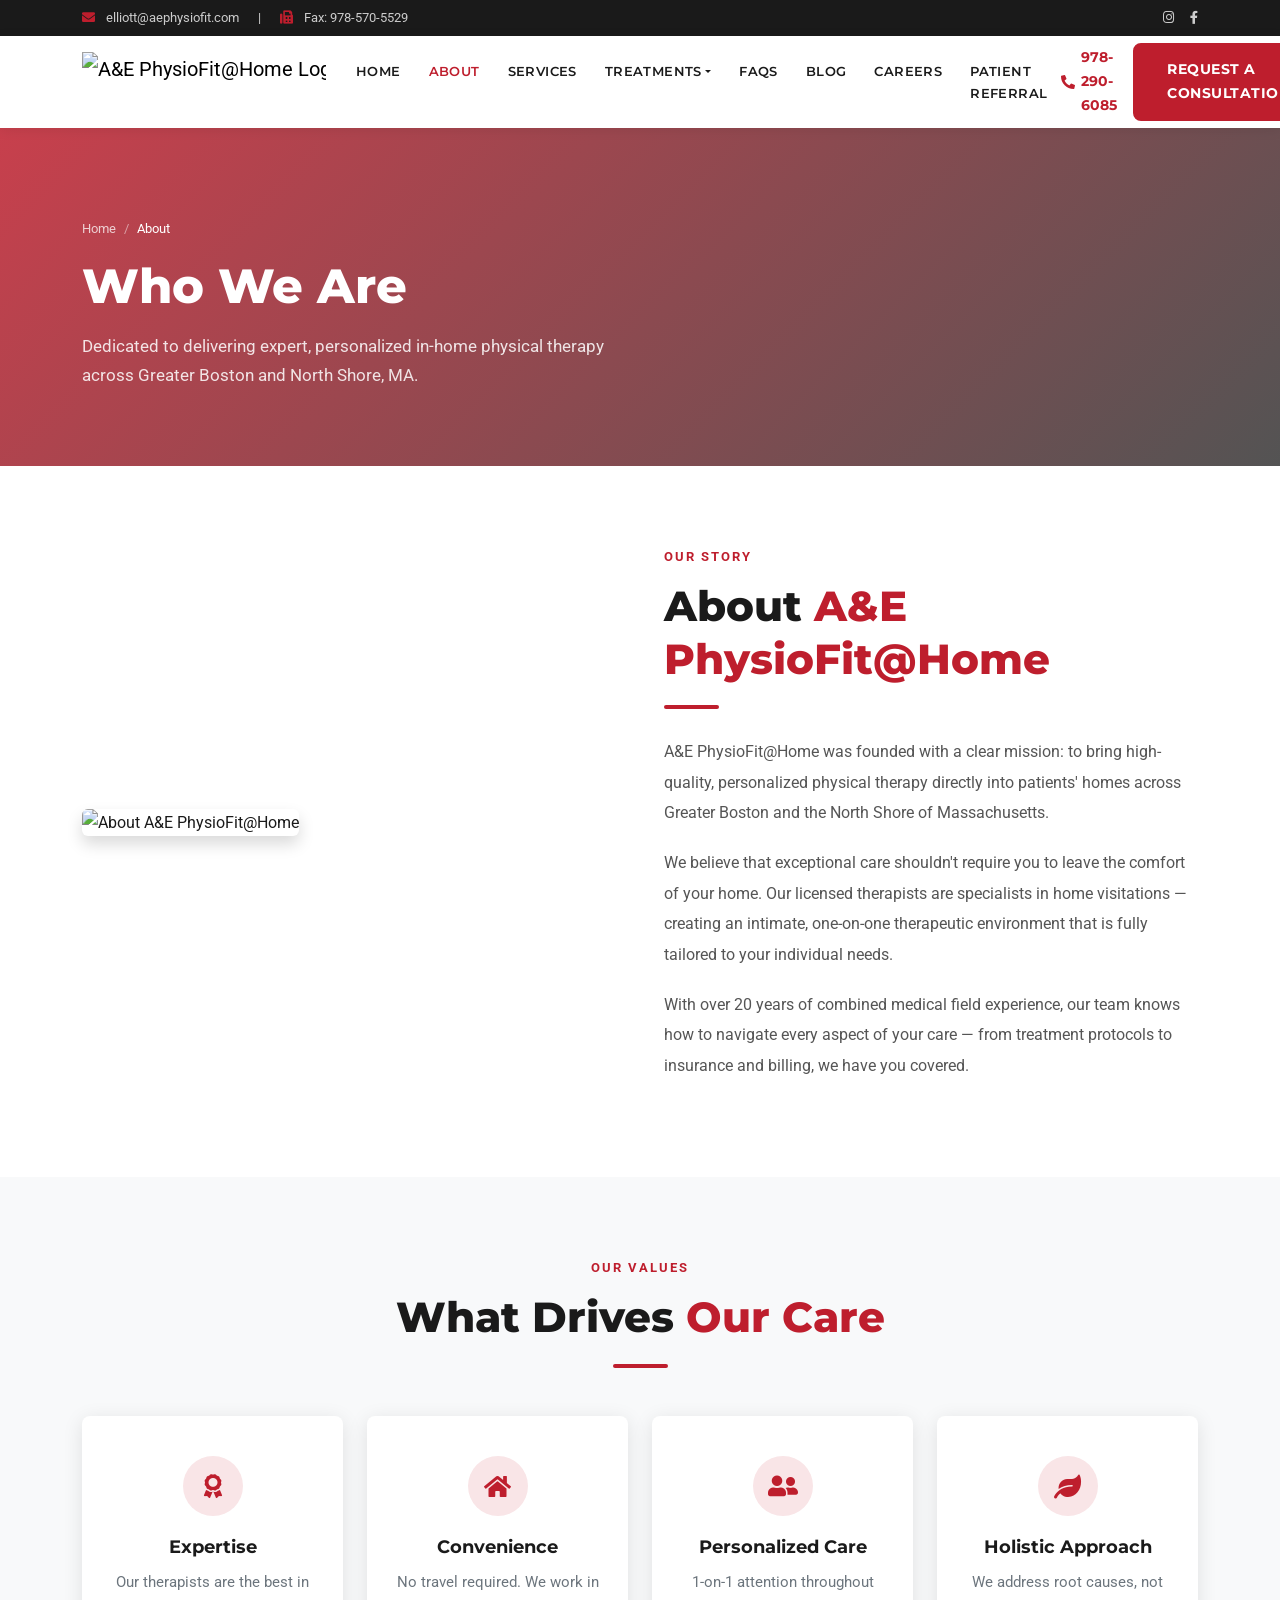
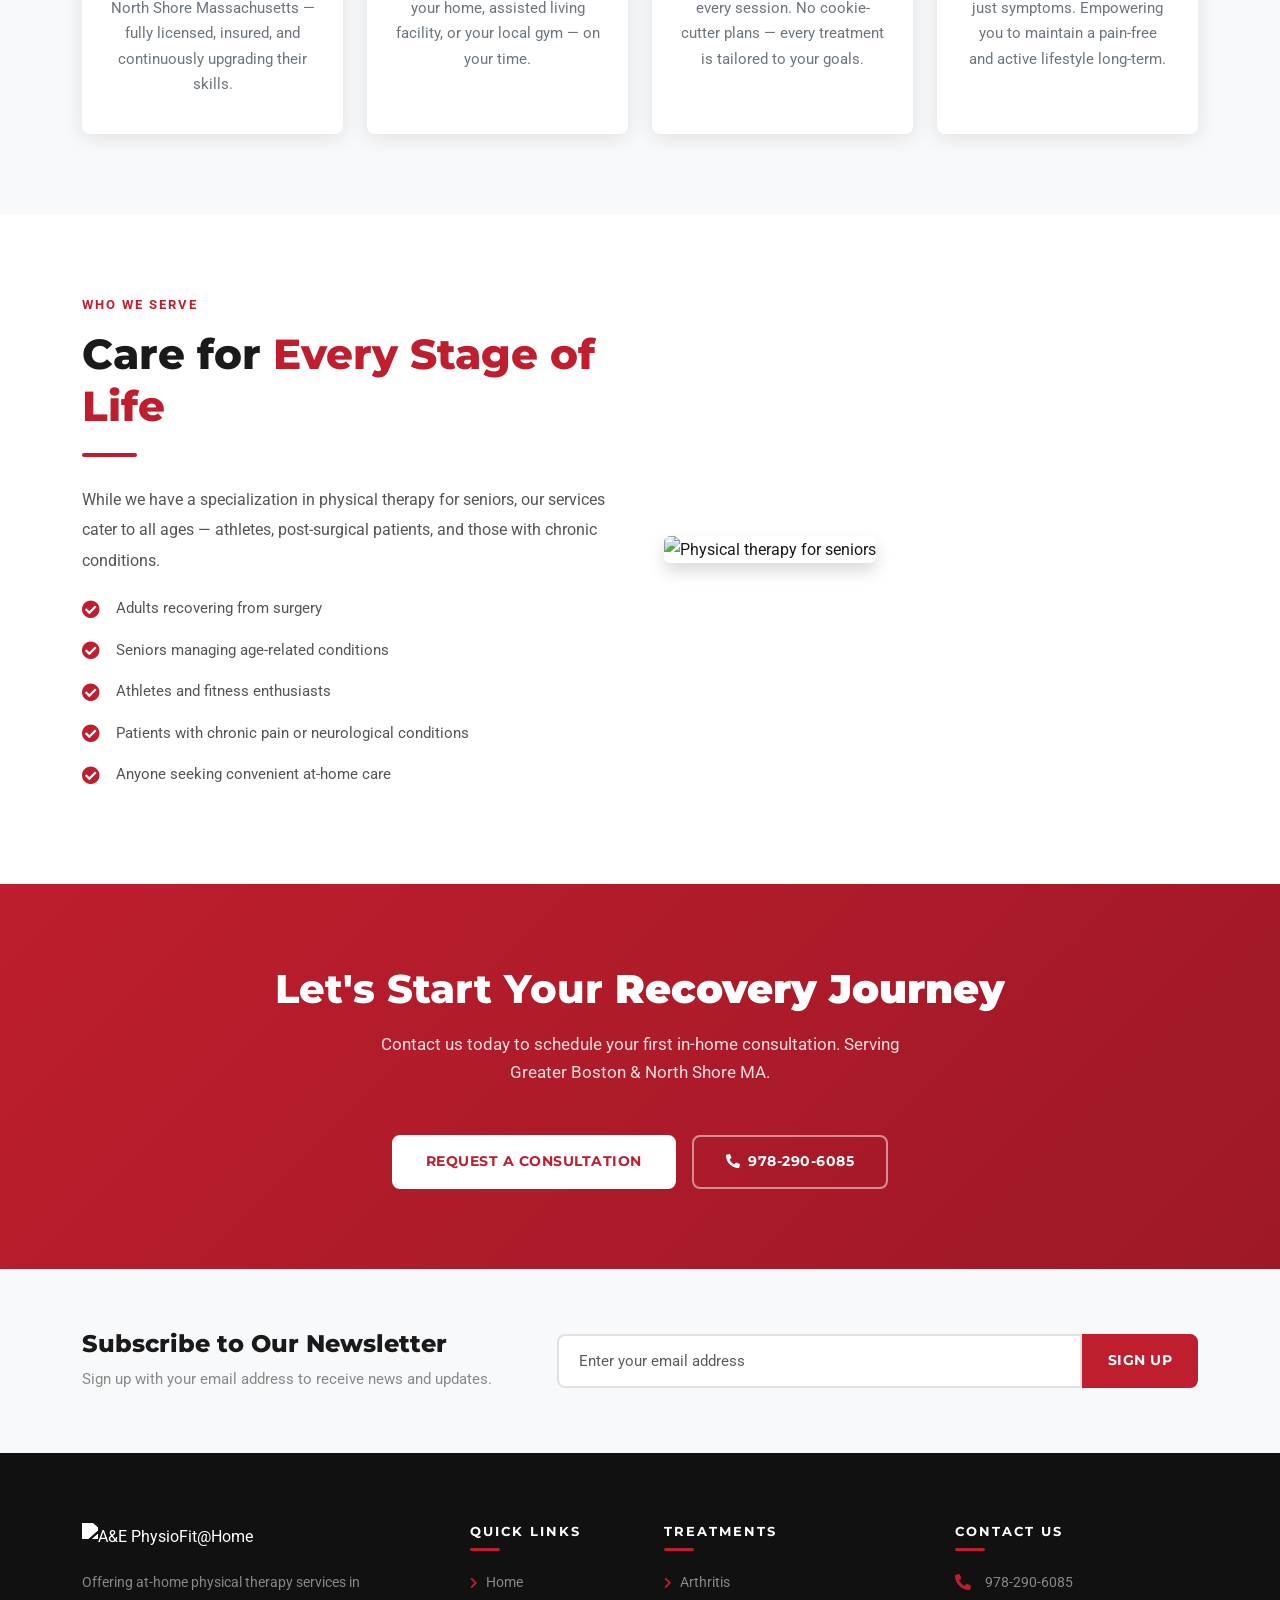
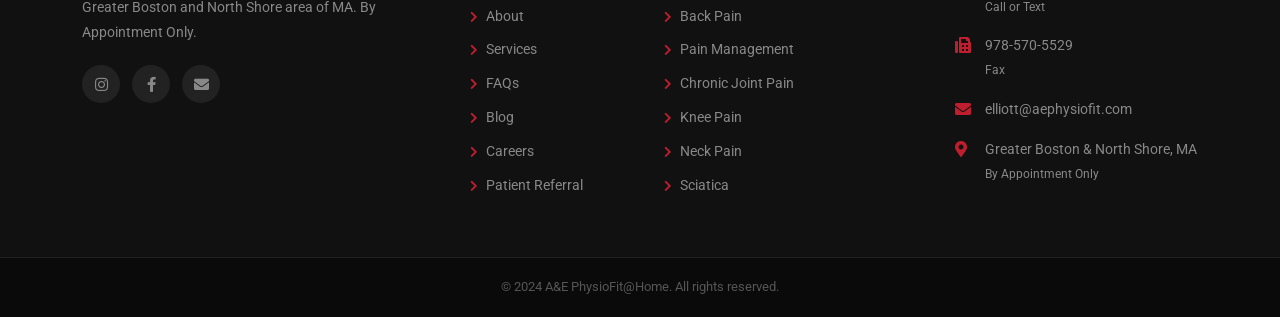
==== about.html @ 24b4b4d9 "Initial redesign of A&E PhysioFit@Home website - 14 pages built with Bootstrap 5, Font Awesome 5, cu" ====
<!DOCTYPE html>
<html lang="en">
<head>
  <meta charset="UTF-8">
  <meta name="viewport" content="width=device-width, initial-scale=1.0">
  <title>About A&E PhysioFit@Home | In-Home Physical Therapy Massachusetts</title>
  <meta name="description" content="Learn about A&E PhysioFit@Home — licensed physical therapists bringing expert in-home care to Greater Boston and North Shore Massachusetts.">
  <link href="https://cdn.jsdelivr.net/npm/bootstrap@5.3.2/dist/css/bootstrap.min.css" rel="stylesheet">
  <link href="https://cdnjs.cloudflare.com/ajax/libs/font-awesome/5.15.4/css/all.min.css" rel="stylesheet">
  <link href="css/style.css" rel="stylesheet">
</head>
<body>

  <!-- Top Bar -->
  <div class="top-bar d-none d-md-block">
    <div class="container d-flex justify-content-between align-items-center">
      <div>
        <i class="fas fa-envelope me-2" style="color:#BE1E2D"></i>
        <a href="mailto:elliott@aephysiofit.com">elliott@aephysiofit.com</a>
        <span class="mx-3">|</span>
        <i class="fas fa-fax me-2" style="color:#BE1E2D"></i> Fax: 978-570-5529
      </div>
      <div class="d-flex gap-3">
        <a href="https://www.instagram.com/aephysiofit/" target="_blank" rel="noopener"><i class="fab fa-instagram"></i></a>
        <a href="https://www.facebook.com/profile.php?id=100094362440602" target="_blank" rel="noopener"><i class="fab fa-facebook-f"></i></a>
      </div>
    </div>
  </div>

  <!-- Navbar -->
  <nav class="navbar navbar-expand-lg site-navbar">
    <div class="container">
      <a class="navbar-brand" href="index.html">
        <img src="https://images.squarespace-cdn.com/content/v1/63233e746fd7501c695ddbc7/cbbd3736-1c26-4c32-a862-efcba3964432/AE+PhysioFit+at+home+logo-1+-+Edited+%281%29.png" alt="A&E PhysioFit@Home Logo">
      </a>
      <button class="navbar-toggler" type="button" data-bs-toggle="collapse" data-bs-target="#mainNav">
        <span class="navbar-toggler-icon"></span>
      </button>
      <div class="collapse navbar-collapse" id="mainNav">
        <ul class="navbar-nav mx-auto">
          <li class="nav-item"><a class="nav-link" href="index.html">Home</a></li>
          <li class="nav-item"><a class="nav-link active" href="about.html">About</a></li>
          <li class="nav-item"><a class="nav-link" href="services.html">Services</a></li>
          <li class="nav-item dropdown">
            <a class="nav-link dropdown-toggle" href="#" data-bs-toggle="dropdown">Treatments</a>
            <ul class="dropdown-menu">
              <li><a class="dropdown-item" href="arthritis-specialist-boston-ma.html">Arthritis Specialist</a></li>
              <li><a class="dropdown-item" href="back-pain-treatment.html">Back Pain Treatment</a></li>
              <li><a class="dropdown-item" href="boston-pain-management.html">Pain Management</a></li>
              <li><a class="dropdown-item" href="chronic-joint-pain.html">Chronic Joint Pain</a></li>
              <li><a class="dropdown-item" href="chronic-knee-pain.html">Chronic Knee Pain</a></li>
              <li><a class="dropdown-item" href="neck-pain-treatment.html">Neck Pain Treatment</a></li>
              <li><a class="dropdown-item" href="sciatica-treatment.html">Sciatica Treatment</a></li>
            </ul>
          </li>
          <li class="nav-item"><a class="nav-link" href="faqs.html">FAQs</a></li>
          <li class="nav-item"><a class="nav-link" href="blog.html">Blog</a></li>
          <li class="nav-item"><a class="nav-link" href="careers.html">Careers</a></li>
          <li class="nav-item"><a class="nav-link" href="patient-referral.html">Patient Referral</a></li>
        </ul>
        <div class="d-flex align-items-center gap-3">
          <a href="tel:9782906085" class="navbar-phone d-none d-xl-flex align-items-center">
            <i class="fas fa-phone-alt"></i> 978-290-6085
          </a>
          <a href="patient-referral.html" class="btn-brand d-none d-lg-inline-block">Request A Consultation</a>
        </div>
      </div>
    </div>
  </nav>

  <!-- Page Hero -->
  <div class="page-hero" style="background-image:url('https://images.squarespace-cdn.com/content/v1/63233e746fd7501c695ddbc7/1663352559124-CTP3J1B1GVEAA61P0AOG/unsplash-image-glpYh1cWf0o.jpg')">
    <div class="container page-hero-content">
      <nav aria-label="breadcrumb">
        <ol class="breadcrumb mb-3">
          <li class="breadcrumb-item"><a href="index.html">Home</a></li>
          <li class="breadcrumb-item active">About</li>
        </ol>
      </nav>
      <h1>Who We Are</h1>
      <p class="mt-3" style="color:rgba(255,255,255,0.85); font-size:17px; max-width:560px">Dedicated to delivering expert, personalized in-home physical therapy across Greater Boston and North Shore, MA.</p>
    </div>
  </div>

  <!-- Our Story -->
  <section class="section-pad">
    <div class="container">
      <div class="row align-items-center g-5">
        <div class="col-lg-6">
          <img src="https://images.squarespace-cdn.com/content/v1/63233e746fd7501c695ddbc7/1663352559124-CTP3J1B1GVEAA61P0AOG/unsplash-image-glpYh1cWf0o.jpg"
            alt="About A&E PhysioFit@Home" class="img-fluid rounded shadow" style="object-fit:cover; height:460px; width:100%">
        </div>
        <div class="col-lg-6">
          <span class="section-label">Our Story</span>
          <h2 class="section-title">About <span>A&amp;E PhysioFit@Home</span></h2>
          <div class="divider"></div>
          <p style="color:#555; font-size:16px; line-height:1.9; margin-bottom:20px">
            A&amp;E PhysioFit@Home was founded with a clear mission: to bring high-quality, personalized physical therapy directly into patients' homes across Greater Boston and the North Shore of Massachusetts.
          </p>
          <p style="color:#555; font-size:16px; line-height:1.9; margin-bottom:20px">
            We believe that exceptional care shouldn't require you to leave the comfort of your home. Our licensed therapists are specialists in home visitations — creating an intimate, one-on-one therapeutic environment that is fully tailored to your individual needs.
          </p>
          <p style="color:#555; font-size:16px; line-height:1.9">
            With over 20 years of combined medical field experience, our team knows how to navigate every aspect of your care — from treatment protocols to insurance and billing, we have you covered.
          </p>
        </div>
      </div>
    </div>
  </section>

  <!-- Values -->
  <section class="section-pad bg-light-brand">
    <div class="container">
      <div class="text-center mb-5">
        <span class="section-label">Our Values</span>
        <h2 class="section-title">What Drives <span>Our Care</span></h2>
        <div class="divider divider-center"></div>
      </div>
      <div class="row g-4">
        <div class="col-sm-6 col-lg-3">
          <div class="service-card text-center">
            <div class="service-icon mx-auto"><i class="fas fa-award"></i></div>
            <h4>Expertise</h4>
            <p>Our therapists are the best in North Shore Massachusetts — fully licensed, insured, and continuously upgrading their skills.</p>
          </div>
        </div>
        <div class="col-sm-6 col-lg-3">
          <div class="service-card text-center">
            <div class="service-icon mx-auto"><i class="fas fa-home"></i></div>
            <h4>Convenience</h4>
            <p>No travel required. We work in your home, assisted living facility, or your local gym — on your time.</p>
          </div>
        </div>
        <div class="col-sm-6 col-lg-3">
          <div class="service-card text-center">
            <div class="service-icon mx-auto"><i class="fas fa-user-friends"></i></div>
            <h4>Personalized Care</h4>
            <p>1-on-1 attention throughout every session. No cookie-cutter plans — every treatment is tailored to your goals.</p>
          </div>
        </div>
        <div class="col-sm-6 col-lg-3">
          <div class="service-card text-center">
            <div class="service-icon mx-auto"><i class="fas fa-leaf"></i></div>
            <h4>Holistic Approach</h4>
            <p>We address root causes, not just symptoms. Empowering you to maintain a pain-free and active lifestyle long-term.</p>
          </div>
        </div>
      </div>
    </div>
  </section>

  <!-- Who We Serve -->
  <section class="section-pad">
    <div class="container">
      <div class="row align-items-center g-5">
        <div class="col-lg-6 order-lg-2">
          <img src="https://images.squarespace-cdn.com/content/v1/63233e746fd7501c695ddbc7/9bc6ec45-982a-4b85-a85e-0ffe0a26a96f/istockphoto-1313002171-612x612.jpg"
            alt="Physical therapy for seniors" class="img-fluid rounded shadow" style="object-fit:cover; height:400px; width:100%">
        </div>
        <div class="col-lg-6 order-lg-1">
          <span class="section-label">Who We Serve</span>
          <h2 class="section-title">Care for <span>Every Stage of Life</span></h2>
          <div class="divider"></div>
          <p style="color:#555; font-size:16px; line-height:1.9; margin-bottom:20px">While we have a specialization in physical therapy for seniors, our services cater to all ages — athletes, post-surgical patients, and those with chronic conditions.</p>
          <ul style="list-style:none; padding:0; color:#555; font-size:15px">
            <li class="d-flex align-items-center gap-3 mb-3"><i class="fas fa-check-circle" style="color:#BE1E2D; font-size:18px"></i> Adults recovering from surgery</li>
            <li class="d-flex align-items-center gap-3 mb-3"><i class="fas fa-check-circle" style="color:#BE1E2D; font-size:18px"></i> Seniors managing age-related conditions</li>
            <li class="d-flex align-items-center gap-3 mb-3"><i class="fas fa-check-circle" style="color:#BE1E2D; font-size:18px"></i> Athletes and fitness enthusiasts</li>
            <li class="d-flex align-items-center gap-3 mb-3"><i class="fas fa-check-circle" style="color:#BE1E2D; font-size:18px"></i> Patients with chronic pain or neurological conditions</li>
            <li class="d-flex align-items-center gap-3 mb-3"><i class="fas fa-check-circle" style="color:#BE1E2D; font-size:18px"></i> Anyone seeking convenient at-home care</li>
          </ul>
        </div>
      </div>
    </div>
  </section>

  <!-- CTA -->
  <div class="cta-section text-center">
    <div class="container">
      <h2>Let's Start Your <strong>Recovery Journey</strong></h2>
      <p class="mx-auto mt-3 mb-5">Contact us today to schedule your first in-home consultation. Serving Greater Boston &amp; North Shore MA.</p>
      <div class="d-flex justify-content-center flex-wrap gap-3">
        <a href="patient-referral.html" class="btn-white">Request A Consultation</a>
        <a href="tel:9782906085" class="btn-white" style="background:transparent; color:#fff; border-color:rgba(255,255,255,0.5)"><i class="fas fa-phone-alt me-2"></i>978-290-6085</a>
      </div>
    </div>
  </div>

  <!-- Newsletter -->
  <div class="newsletter-section">
    <div class="container">
      <div class="row align-items-center g-4">
        <div class="col-lg-5">
          <h4 style="font-family:Montserrat,sans-serif; font-weight:800; margin-bottom:8px">Subscribe to Our Newsletter</h4>
          <p style="color:#888; margin-bottom:0; font-size:15px">Sign up with your email address to receive news and updates.</p>
        </div>
        <div class="col-lg-7">
          <form class="newsletter-form d-flex" action="#" method="post">
            <input type="email" class="form-control" placeholder="Enter your email address" required>
            <button type="submit" class="btn-brand px-4" style="white-space:nowrap">Sign Up</button>
          </form>
        </div>
      </div>
    </div>
  </div>

  <!-- Footer -->
  <footer class="site-footer">
    <div class="container">
      <div class="row g-5">
        <div class="col-lg-4">
          <div class="footer-brand">
            <img src="https://images.squarespace-cdn.com/content/v1/63233e746fd7501c695ddbc7/cbbd3736-1c26-4c32-a862-efcba3964432/AE+PhysioFit+at+home+logo-1+-+Edited+%281%29.png" alt="A&E PhysioFit@Home">
          </div>
          <p class="footer-desc">Offering at-home physical therapy services in Greater Boston and North Shore area of MA. By Appointment Only.</p>
          <div class="footer-social">
            <a href="https://www.instagram.com/aephysiofit/" target="_blank" rel="noopener"><i class="fab fa-instagram"></i></a>
            <a href="https://www.facebook.com/profile.php?id=100094362440602" target="_blank" rel="noopener"><i class="fab fa-facebook-f"></i></a>
            <a href="mailto:elliott@aephysiofit.com"><i class="fas fa-envelope"></i></a>
          </div>
        </div>
        <div class="col-sm-6 col-lg-2">
          <h5 class="footer-heading">Quick Links</h5>
          <ul class="footer-links">
            <li><a href="index.html"><i class="fas fa-chevron-right"></i>Home</a></li>
            <li><a href="about.html"><i class="fas fa-chevron-right"></i>About</a></li>
            <li><a href="services.html"><i class="fas fa-chevron-right"></i>Services</a></li>
            <li><a href="faqs.html"><i class="fas fa-chevron-right"></i>FAQs</a></li>
            <li><a href="blog.html"><i class="fas fa-chevron-right"></i>Blog</a></li>
            <li><a href="careers.html"><i class="fas fa-chevron-right"></i>Careers</a></li>
            <li><a href="patient-referral.html"><i class="fas fa-chevron-right"></i>Patient Referral</a></li>
          </ul>
        </div>
        <div class="col-sm-6 col-lg-3">
          <h5 class="footer-heading">Treatments</h5>
          <ul class="footer-links">
            <li><a href="arthritis-specialist-boston-ma.html"><i class="fas fa-chevron-right"></i>Arthritis</a></li>
            <li><a href="back-pain-treatment.html"><i class="fas fa-chevron-right"></i>Back Pain</a></li>
            <li><a href="boston-pain-management.html"><i class="fas fa-chevron-right"></i>Pain Management</a></li>
            <li><a href="chronic-joint-pain.html"><i class="fas fa-chevron-right"></i>Chronic Joint Pain</a></li>
            <li><a href="chronic-knee-pain.html"><i class="fas fa-chevron-right"></i>Knee Pain</a></li>
            <li><a href="neck-pain-treatment.html"><i class="fas fa-chevron-right"></i>Neck Pain</a></li>
            <li><a href="sciatica-treatment.html"><i class="fas fa-chevron-right"></i>Sciatica</a></li>
          </ul>
        </div>
        <div class="col-lg-3">
          <h5 class="footer-heading">Contact Us</h5>
          <div class="footer-contact-item">
            <i class="fas fa-phone-alt"></i>
            <span><a href="tel:9782906085" style="color:#888">978-290-6085</a><br><small>Call or Text</small></span>
          </div>
          <div class="footer-contact-item">
            <i class="fas fa-fax"></i>
            <span>978-570-5529<br><small>Fax</small></span>
          </div>
          <div class="footer-contact-item">
            <i class="fas fa-envelope"></i>
            <span><a href="mailto:elliott@aephysiofit.com" style="color:#888">elliott@aephysiofit.com</a></span>
          </div>
          <div class="footer-contact-item">
            <i class="fas fa-map-marker-alt"></i>
            <span>Greater Boston &amp; North Shore, MA<br><small>By Appointment Only</small></span>
          </div>
        </div>
      </div>
    </div>
    <div class="footer-bottom">
      <div class="container">&copy; 2024 A&amp;E PhysioFit@Home. All rights reserved.</div>
    </div>
  </footer>

  <script src="https://cdn.jsdelivr.net/npm/bootstrap@5.3.2/dist/js/bootstrap.bundle.min.js"></script>
</body>
</html>
---- css/style.css ----
/* =============================================
   A&E PhysioFit@Home — Main Stylesheet
   ============================================= */

/* --- Google Fonts --- */
@import url('https://fonts.googleapis.com/css2?family=Montserrat:wght@400;600;700;800&family=Roboto:wght@300;400;500&display=swap');

/* --- CSS Variables --- */
:root {
  --primary:      #BE1E2D;
  --primary-dark: #9e1826;
  --primary-light:#f9e5e7;
  --dark:         #1a1a1a;
  --mid:          #444444;
  --gray:         #6c757d;
  --light:        #f8f9fa;
  --white:        #ffffff;
  --border:       #dee2e6;
  --shadow:       0 4px 20px rgba(0,0,0,0.10);
  --radius:       8px;
  --transition:   0.3s ease;
}

/* --- Reset & Base --- */
*, *::before, *::after { box-sizing: border-box; margin: 0; padding: 0; }

html { scroll-behavior: smooth; }

body {
  font-family: 'Roboto', sans-serif;
  font-size: 16px;
  line-height: 1.7;
  color: var(--dark);
  background: var(--white);
}

h1, h2, h3, h4, h5, h6 {
  font-family: 'Montserrat', sans-serif;
  font-weight: 700;
  line-height: 1.25;
  color: var(--dark);
}

a { color: var(--primary); text-decoration: none; transition: color var(--transition); }
a:hover { color: var(--primary-dark); }

img { max-width: 100%; height: auto; }

/* --- Utility --- */
.text-primary-brand { color: var(--primary) !important; }
.bg-primary-brand   { background-color: var(--primary) !important; }
.bg-light-brand     { background-color: var(--light) !important; }

.section-pad { padding: 80px 0; }
.section-pad-sm { padding: 50px 0; }

.section-label {
  font-size: 13px;
  font-weight: 700;
  letter-spacing: 2px;
  text-transform: uppercase;
  color: var(--primary);
  display: block;
  margin-bottom: 12px;
}

.section-title {
  font-size: clamp(28px, 4vw, 42px);
  font-weight: 800;
  margin-bottom: 20px;
}

.section-title span { color: var(--primary); }

.section-sub {
  font-size: 17px;
  color: var(--gray);
  max-width: 640px;
}

.divider {
  width: 55px;
  height: 4px;
  background: var(--primary);
  margin: 16px 0 28px;
  border-radius: 4px;
}

.divider-center { margin-left: auto; margin-right: auto; }

/* --- Buttons --- */
.btn-brand {
  background: var(--primary);
  color: var(--white);
  border: 2px solid var(--primary);
  padding: 13px 32px;
  font-family: 'Montserrat', sans-serif;
  font-weight: 700;
  font-size: 14px;
  letter-spacing: 0.5px;
  border-radius: var(--radius);
  transition: all var(--transition);
  display: inline-block;
  cursor: pointer;
  text-transform: uppercase;
}

.btn-brand:hover {
  background: var(--primary-dark);
  border-color: var(--primary-dark);
  color: var(--white);
  transform: translateY(-2px);
  box-shadow: 0 6px 18px rgba(190,30,45,0.35);
}

.btn-brand-outline {
  background: transparent;
  color: var(--primary);
  border: 2px solid var(--primary);
  padding: 13px 32px;
  font-family: 'Montserrat', sans-serif;
  font-weight: 700;
  font-size: 14px;
  letter-spacing: 0.5px;
  border-radius: var(--radius);
  transition: all var(--transition);
  display: inline-block;
  cursor: pointer;
  text-transform: uppercase;
}

.btn-brand-outline:hover {
  background: var(--primary);
  color: var(--white);
  transform: translateY(-2px);
}

.btn-white {
  background: var(--white);
  color: var(--primary);
  border: 2px solid var(--white);
  padding: 13px 32px;
  font-family: 'Montserrat', sans-serif;
  font-weight: 700;
  font-size: 14px;
  letter-spacing: 0.5px;
  border-radius: var(--radius);
  transition: all var(--transition);
  display: inline-block;
  cursor: pointer;
  text-transform: uppercase;
}

.btn-white:hover {
  background: transparent;
  color: var(--white);
  transform: translateY(-2px);
}

/* =============================================
   NAVBAR
   ============================================= */
.navbar-brand {
  display: flex;
  align-items: center;
}

.navbar-brand img {
  height: 60px;
  width: auto;
}

.site-navbar {
  background: var(--white);
  box-shadow: 0 2px 12px rgba(0,0,0,0.08);
  padding: 0 0;
  position: sticky;
  top: 0;
  z-index: 1030;
}

.site-navbar .nav-link {
  font-family: 'Montserrat', sans-serif;
  font-weight: 600;
  font-size: 13px;
  letter-spacing: 0.4px;
  color: var(--dark);
  padding: 24px 14px !important;
  text-transform: uppercase;
  transition: color var(--transition);
}

.site-navbar .nav-link:hover,
.site-navbar .nav-link.active {
  color: var(--primary);
}

.site-navbar .dropdown-menu {
  border: none;
  border-top: 3px solid var(--primary);
  box-shadow: var(--shadow);
  border-radius: 0 0 var(--radius) var(--radius);
  padding: 8px 0;
  min-width: 240px;
}

.site-navbar .dropdown-item {
  font-family: 'Montserrat', sans-serif;
  font-size: 12px;
  font-weight: 600;
  letter-spacing: 0.3px;
  color: var(--dark);
  padding: 10px 20px;
  text-transform: uppercase;
  transition: all var(--transition);
}

.site-navbar .dropdown-item:hover {
  color: var(--primary);
  background: var(--primary-light);
  padding-left: 26px;
}

.navbar-phone {
  font-family: 'Montserrat', sans-serif;
  font-weight: 700;
  color: var(--primary);
  font-size: 14px;
}

.navbar-phone i { margin-right: 6px; }

.navbar-toggler {
  border: 2px solid var(--primary);
  border-radius: var(--radius);
  padding: 6px 10px;
}

.navbar-toggler-icon {
  background-image: url("data:image/svg+xml,%3csvg xmlns='http://www.w3.org/2000/svg' viewBox='0 0 30 30'%3e%3cpath stroke='rgba%28190, 30, 45, 1%29' stroke-linecap='round' stroke-miterlimit='10' stroke-width='2' d='M4 7h22M4 15h22M4 23h22'/%3e%3c/svg%3e");
}

/* =============================================
   TOP BAR
   ============================================= */
.top-bar {
  background: var(--dark);
  color: #ccc;
  font-size: 13px;
  padding: 7px 0;
}

.top-bar a { color: #ccc; }
.top-bar a:hover { color: var(--white); }

/* =============================================
   HERO
   ============================================= */
.hero {
  position: relative;
  min-height: 85vh;
  display: flex;
  align-items: center;
  overflow: hidden;
}

.hero-bg {
  position: absolute;
  inset: 0;
  background-size: cover;
  background-position: center;
  background-repeat: no-repeat;
}

.hero-overlay {
  position: absolute;
  inset: 0;
  background: linear-gradient(100deg, rgba(0,0,0,0.72) 0%, rgba(0,0,0,0.30) 100%);
}

.hero-content {
  position: relative;
  z-index: 2;
  color: var(--white);
  max-width: 680px;
}

.hero-label {
  font-size: 13px;
  font-weight: 700;
  letter-spacing: 3px;
  text-transform: uppercase;
  color: var(--primary);
  background: rgba(255,255,255,0.12);
  display: inline-block;
  padding: 6px 16px;
  border-radius: 50px;
  margin-bottom: 20px;
  backdrop-filter: blur(4px);
}

.hero-title {
  font-size: clamp(32px, 5.5vw, 62px);
  font-weight: 800;
  line-height: 1.15;
  color: var(--white);
  margin-bottom: 22px;
}

.hero-title span { color: var(--primary); }

.hero-desc {
  font-size: 18px;
  color: rgba(255,255,255,0.88);
  margin-bottom: 36px;
  max-width: 560px;
}

.hero-badges {
  display: flex;
  flex-wrap: wrap;
  gap: 16px;
  margin-top: 32px;
}

.hero-badge {
  display: flex;
  align-items: center;
  gap: 8px;
  color: rgba(255,255,255,0.9);
  font-size: 14px;
  font-family: 'Montserrat', sans-serif;
  font-weight: 600;
}

.hero-badge i {
  color: var(--primary);
  font-size: 16px;
}

/* =============================================
   PAGE HERO (inner pages)
   ============================================= */
.page-hero {
  position: relative;
  padding: 90px 0 60px;
  background-size: cover;
  background-position: center;
  overflow: hidden;
}

.page-hero::after {
  content: '';
  position: absolute;
  inset: 0;
  background: linear-gradient(135deg, rgba(190,30,45,0.85) 0%, rgba(26,26,26,0.75) 100%);
}

.page-hero-content {
  position: relative;
  z-index: 2;
  color: var(--white);
}

.page-hero h1 {
  font-size: clamp(28px, 4vw, 48px);
  color: var(--white);
  font-weight: 800;
}

.breadcrumb-item, .breadcrumb-item a {
  color: rgba(255,255,255,0.75);
  font-size: 13px;
}

.breadcrumb-item.active { color: var(--white); }
.breadcrumb-item + .breadcrumb-item::before { color: rgba(255,255,255,0.5); }

/* =============================================
   STATS BAR
   ============================================= */
.stats-bar {
  background: var(--primary);
  padding: 30px 0;
}

.stat-item {
  text-align: center;
  color: var(--white);
}

.stat-number {
  font-size: 36px;
  font-family: 'Montserrat', sans-serif;
  font-weight: 800;
  line-height: 1;
  display: block;
}

.stat-label {
  font-size: 13px;
  opacity: 0.85;
  margin-top: 4px;
  display: block;
  font-family: 'Montserrat', sans-serif;
  font-weight: 600;
  letter-spacing: 0.5px;
}

/* =============================================
   SERVICE CARDS
   ============================================= */
.service-card {
  background: var(--white);
  border-radius: var(--radius);
  box-shadow: var(--shadow);
  padding: 36px 28px;
  height: 100%;
  transition: all var(--transition);
  border-top: 4px solid transparent;
}

.service-card:hover {
  border-top-color: var(--primary);
  transform: translateY(-6px);
  box-shadow: 0 12px 35px rgba(0,0,0,0.12);
}

.service-icon {
  width: 60px;
  height: 60px;
  background: var(--primary-light);
  color: var(--primary);
  border-radius: 50%;
  display: flex;
  align-items: center;
  justify-content: center;
  font-size: 24px;
  margin-bottom: 20px;
  transition: all var(--transition);
}

.service-card:hover .service-icon {
  background: var(--primary);
  color: var(--white);
}

.service-card h4 {
  font-size: 18px;
  margin-bottom: 12px;
}

.service-card p {
  color: var(--gray);
  font-size: 15px;
  margin-bottom: 0;
}

/* =============================================
   WHY CHOOSE US
   ============================================= */
.why-item {
  display: flex;
  gap: 18px;
  align-items: flex-start;
  margin-bottom: 28px;
}

.why-icon {
  width: 48px;
  height: 48px;
  min-width: 48px;
  background: var(--primary);
  color: var(--white);
  border-radius: 50%;
  display: flex;
  align-items: center;
  justify-content: center;
  font-size: 18px;
}

.why-text h5 {
  font-size: 16px;
  margin-bottom: 6px;
}

.why-text p {
  font-size: 14px;
  color: var(--gray);
  margin-bottom: 0;
}

/* =============================================
   FAQ ACCORDION
   ============================================= */
.faq-accordion .accordion-item {
  border: none;
  border-bottom: 1px solid var(--border);
  border-radius: 0 !important;
  background: transparent;
}

.faq-accordion .accordion-button {
  font-family: 'Montserrat', sans-serif;
  font-weight: 700;
  font-size: 15px;
  color: var(--dark);
  background: transparent;
  box-shadow: none;
  padding: 20px 0;
}

.faq-accordion .accordion-button:not(.collapsed) {
  color: var(--primary);
  background: transparent;
}

.faq-accordion .accordion-button::after {
  filter: none;
}

.faq-accordion .accordion-button:not(.collapsed)::after {
  filter: invert(20%) sepia(90%) saturate(1000%) hue-rotate(340deg);
}

.faq-accordion .accordion-body {
  padding: 0 0 20px;
  font-size: 15px;
  color: var(--gray);
  line-height: 1.8;
}

/* =============================================
   TESTIMONIALS
   ============================================= */
.testimonial-card {
  background: var(--white);
  border-radius: var(--radius);
  box-shadow: var(--shadow);
  padding: 36px 32px;
  height: 100%;
  position: relative;
}

.testimonial-card::before {
  content: '\201C';
  font-size: 80px;
  color: var(--primary);
  opacity: 0.15;
  font-family: Georgia, serif;
  line-height: 1;
  position: absolute;
  top: 16px;
  left: 24px;
}

.testimonial-stars { color: #ffc107; margin-bottom: 16px; }

.testimonial-text {
  font-size: 15px;
  color: var(--mid);
  line-height: 1.8;
  margin-bottom: 20px;
}

.testimonial-author {
  font-family: 'Montserrat', sans-serif;
  font-weight: 700;
  font-size: 14px;
}

.testimonial-role {
  font-size: 13px;
  color: var(--gray);
}

/* =============================================
   INSURANCE LOGOS
   ============================================= */
.insurance-item {
  text-align: center;
  padding: 20px;
  border: 1px solid var(--border);
  border-radius: var(--radius);
  font-family: 'Montserrat', sans-serif;
  font-weight: 700;
  font-size: 15px;
  color: var(--mid);
  transition: all var(--transition);
}

.insurance-item:hover {
  border-color: var(--primary);
  color: var(--primary);
  box-shadow: var(--shadow);
}

.insurance-item i {
  font-size: 28px;
  color: var(--primary);
  display: block;
  margin-bottom: 10px;
}

/* =============================================
   CTA SECTION
   ============================================= */
.cta-section {
  background: linear-gradient(135deg, var(--primary) 0%, var(--primary-dark) 100%);
  padding: 80px 0;
  color: var(--white);
}

.cta-section h2 {
  color: var(--white);
  font-size: clamp(26px, 4vw, 40px);
  font-weight: 800;
}

.cta-section p {
  color: rgba(255,255,255,0.85);
  font-size: 17px;
  max-width: 560px;
}

/* =============================================
   NEWSLETTER
   ============================================= */
.newsletter-section {
  background: var(--light);
  padding: 60px 0;
}

.newsletter-form .form-control {
  border: 2px solid var(--border);
  border-radius: var(--radius) 0 0 var(--radius);
  padding: 14px 20px;
  font-size: 15px;
  height: auto;
}

.newsletter-form .form-control:focus {
  border-color: var(--primary);
  box-shadow: none;
}

.newsletter-form .btn-brand {
  border-radius: 0 var(--radius) var(--radius) 0;
  text-transform: uppercase;
}

/* =============================================
   TREATMENT PAGE CONTENT
   ============================================= */
.treatment-intro {
  font-size: 17px;
  color: var(--mid);
  line-height: 1.9;
}

.info-card {
  background: var(--light);
  border-left: 4px solid var(--primary);
  border-radius: 0 var(--radius) var(--radius) 0;
  padding: 24px 28px;
  margin-bottom: 24px;
}

.info-card h5 {
  font-size: 16px;
  color: var(--primary);
  margin-bottom: 8px;
}

.info-card p {
  font-size: 15px;
  color: var(--mid);
  margin-bottom: 0;
}

/* =============================================
   BLOG CARDS
   ============================================= */
.blog-card {
  border-radius: var(--radius);
  overflow: hidden;
  box-shadow: var(--shadow);
  height: 100%;
  transition: transform var(--transition);
}

.blog-card:hover { transform: translateY(-5px); }

.blog-card img {
  width: 100%;
  height: 220px;
  object-fit: cover;
}

.blog-card-body {
  padding: 24px;
}

.blog-card-meta {
  font-size: 12px;
  color: var(--gray);
  font-family: 'Montserrat', sans-serif;
  font-weight: 600;
  letter-spacing: 0.5px;
  margin-bottom: 10px;
}

.blog-card h5 {
  font-size: 17px;
  margin-bottom: 12px;
  line-height: 1.4;
}

.blog-card p {
  font-size: 14px;
  color: var(--gray);
  margin-bottom: 16px;
}

/* =============================================
   CONTACT / REFERRAL FORM
   ============================================= */
.contact-form .form-label {
  font-family: 'Montserrat', sans-serif;
  font-weight: 600;
  font-size: 13px;
  letter-spacing: 0.3px;
  color: var(--dark);
  margin-bottom: 6px;
}

.contact-form .form-control,
.contact-form .form-select {
  border: 2px solid var(--border);
  border-radius: var(--radius);
  padding: 12px 16px;
  font-size: 15px;
  transition: border-color var(--transition);
}

.contact-form .form-control:focus,
.contact-form .form-select:focus {
  border-color: var(--primary);
  box-shadow: none;
}

/* =============================================
   FOOTER
   ============================================= */
.site-footer {
  background: #111;
  color: #aaa;
  padding: 70px 0 0;
}

.footer-brand img {
  height: 70px;
  width: auto;
  margin-bottom: 20px;
  filter: brightness(0) invert(1);
}

.footer-desc {
  font-size: 14px;
  color: #888;
  line-height: 1.8;
  max-width: 300px;
}

.footer-heading {
  font-family: 'Montserrat', sans-serif;
  font-weight: 700;
  font-size: 13px;
  letter-spacing: 2px;
  text-transform: uppercase;
  color: var(--white);
  margin-bottom: 20px;
  position: relative;
  padding-bottom: 12px;
}

.footer-heading::after {
  content: '';
  position: absolute;
  bottom: 0;
  left: 0;
  width: 30px;
  height: 3px;
  background: var(--primary);
  border-radius: 2px;
}

.footer-links { list-style: none; padding: 0; margin: 0; }

.footer-links li { margin-bottom: 10px; }

.footer-links a {
  color: #888;
  font-size: 14px;
  transition: all var(--transition);
  display: flex;
  align-items: center;
  gap: 8px;
}

.footer-links a:hover {
  color: var(--primary);
  padding-left: 6px;
}

.footer-links a i { font-size: 12px; color: var(--primary); }

.footer-contact-item {
  display: flex;
  align-items: flex-start;
  gap: 12px;
  margin-bottom: 16px;
  font-size: 14px;
  color: #888;
}

.footer-contact-item i {
  color: var(--primary);
  font-size: 16px;
  margin-top: 3px;
  min-width: 18px;
}

.footer-social {
  display: flex;
  gap: 12px;
  margin-top: 20px;
}

.footer-social a {
  width: 38px;
  height: 38px;
  border-radius: 50%;
  background: #222;
  color: #888;
  display: flex;
  align-items: center;
  justify-content: center;
  font-size: 15px;
  transition: all var(--transition);
}

.footer-social a:hover {
  background: var(--primary);
  color: var(--white);
  transform: translateY(-3px);
}

.footer-bottom {
  background: #0a0a0a;
  margin-top: 50px;
  padding: 18px 0;
  text-align: center;
  font-size: 13px;
  color: #555;
  border-top: 1px solid #222;
}

/* =============================================
   RESPONSIVE
   ============================================= */
@media (max-width: 991px) {
  .section-pad { padding: 60px 0; }
  .hero { min-height: 70vh; }

  .site-navbar .nav-link {
    padding: 12px 0 !important;
  }

  .navbar-collapse {
    padding: 16px 0;
    border-top: 1px solid var(--border);
    margin-top: 8px;
  }

  .site-navbar .dropdown-menu {
    border-top: none;
    box-shadow: none;
    background: var(--light);
    border-radius: var(--radius);
    padding: 8px;
  }
}

@media (max-width: 767px) {
  .section-pad { padding: 50px 0; }
  .hero-title { font-size: 32px; }
  .hero-desc { font-size: 16px; }
  .stats-bar .col-6 + .col-6 { border-top: 1px solid rgba(255,255,255,0.2); padding-top: 24px; margin-top: 24px; }
  .footer-desc { max-width: 100%; }
}
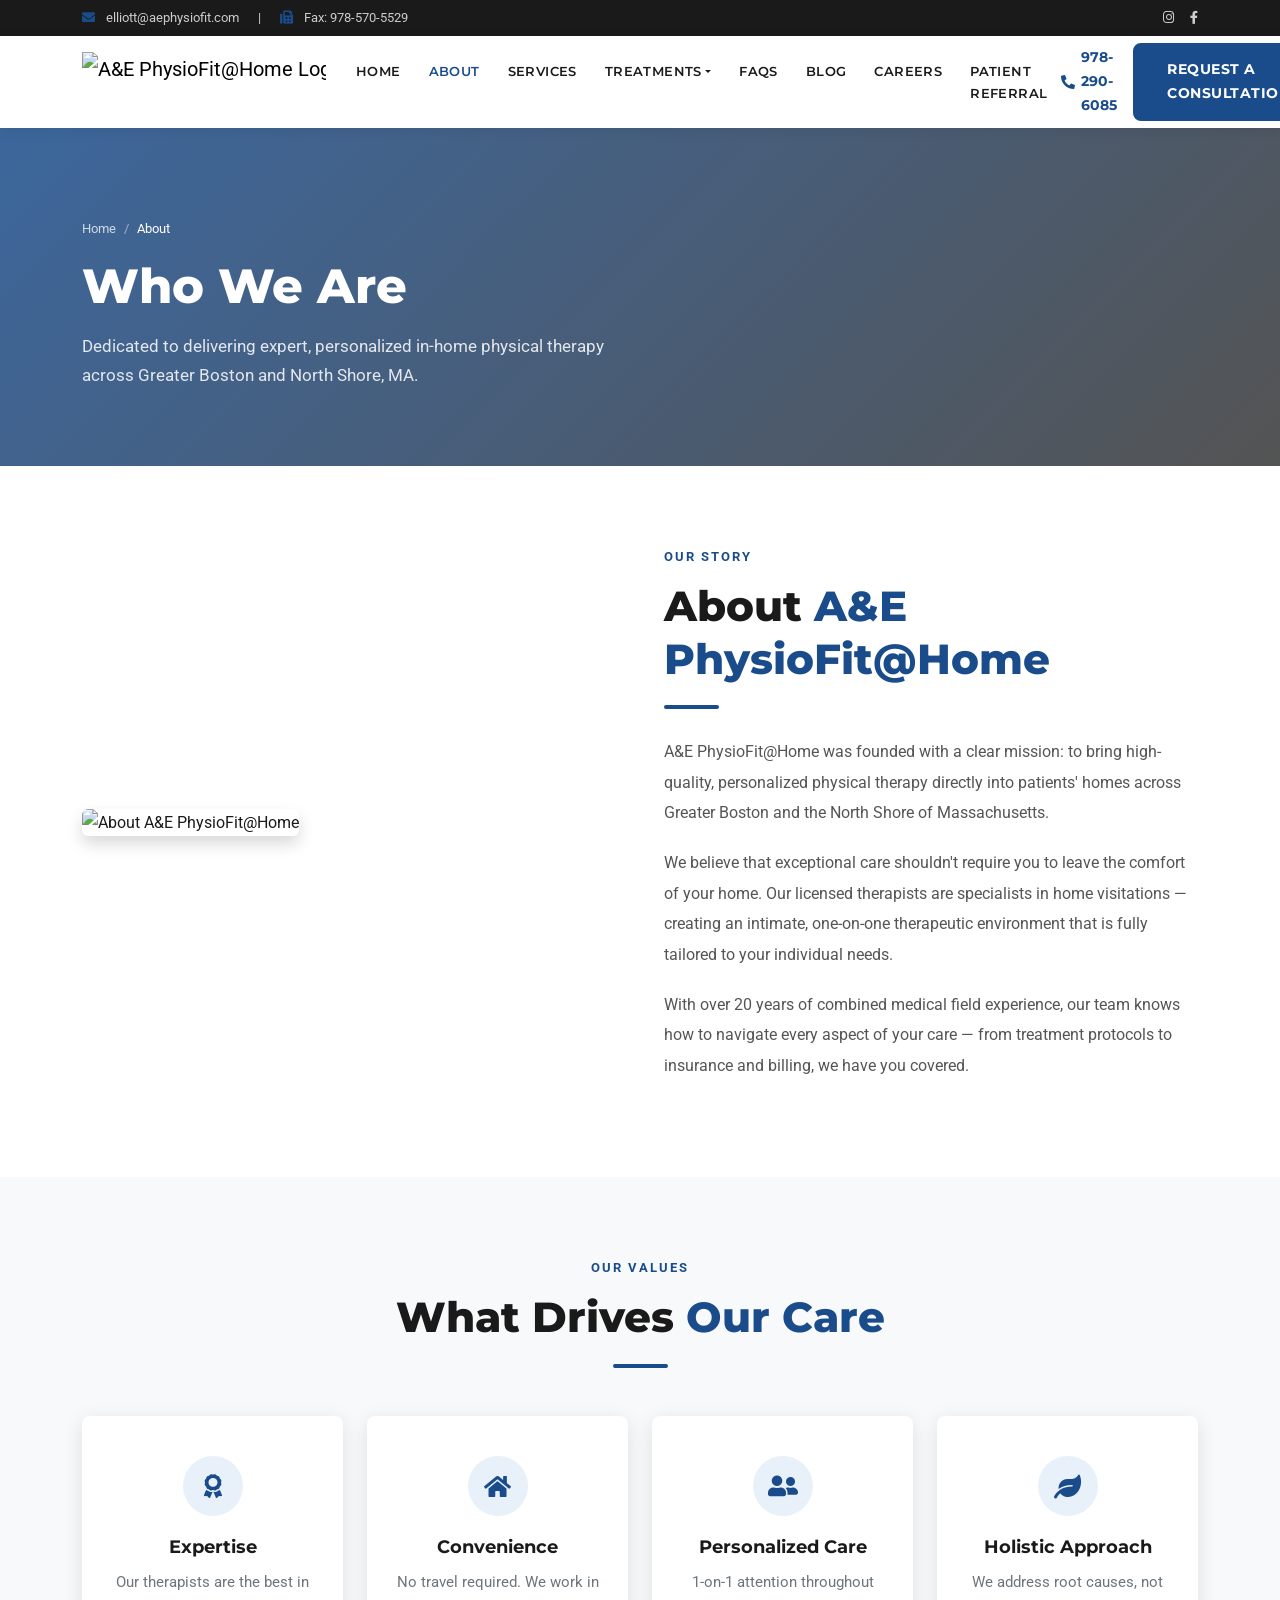
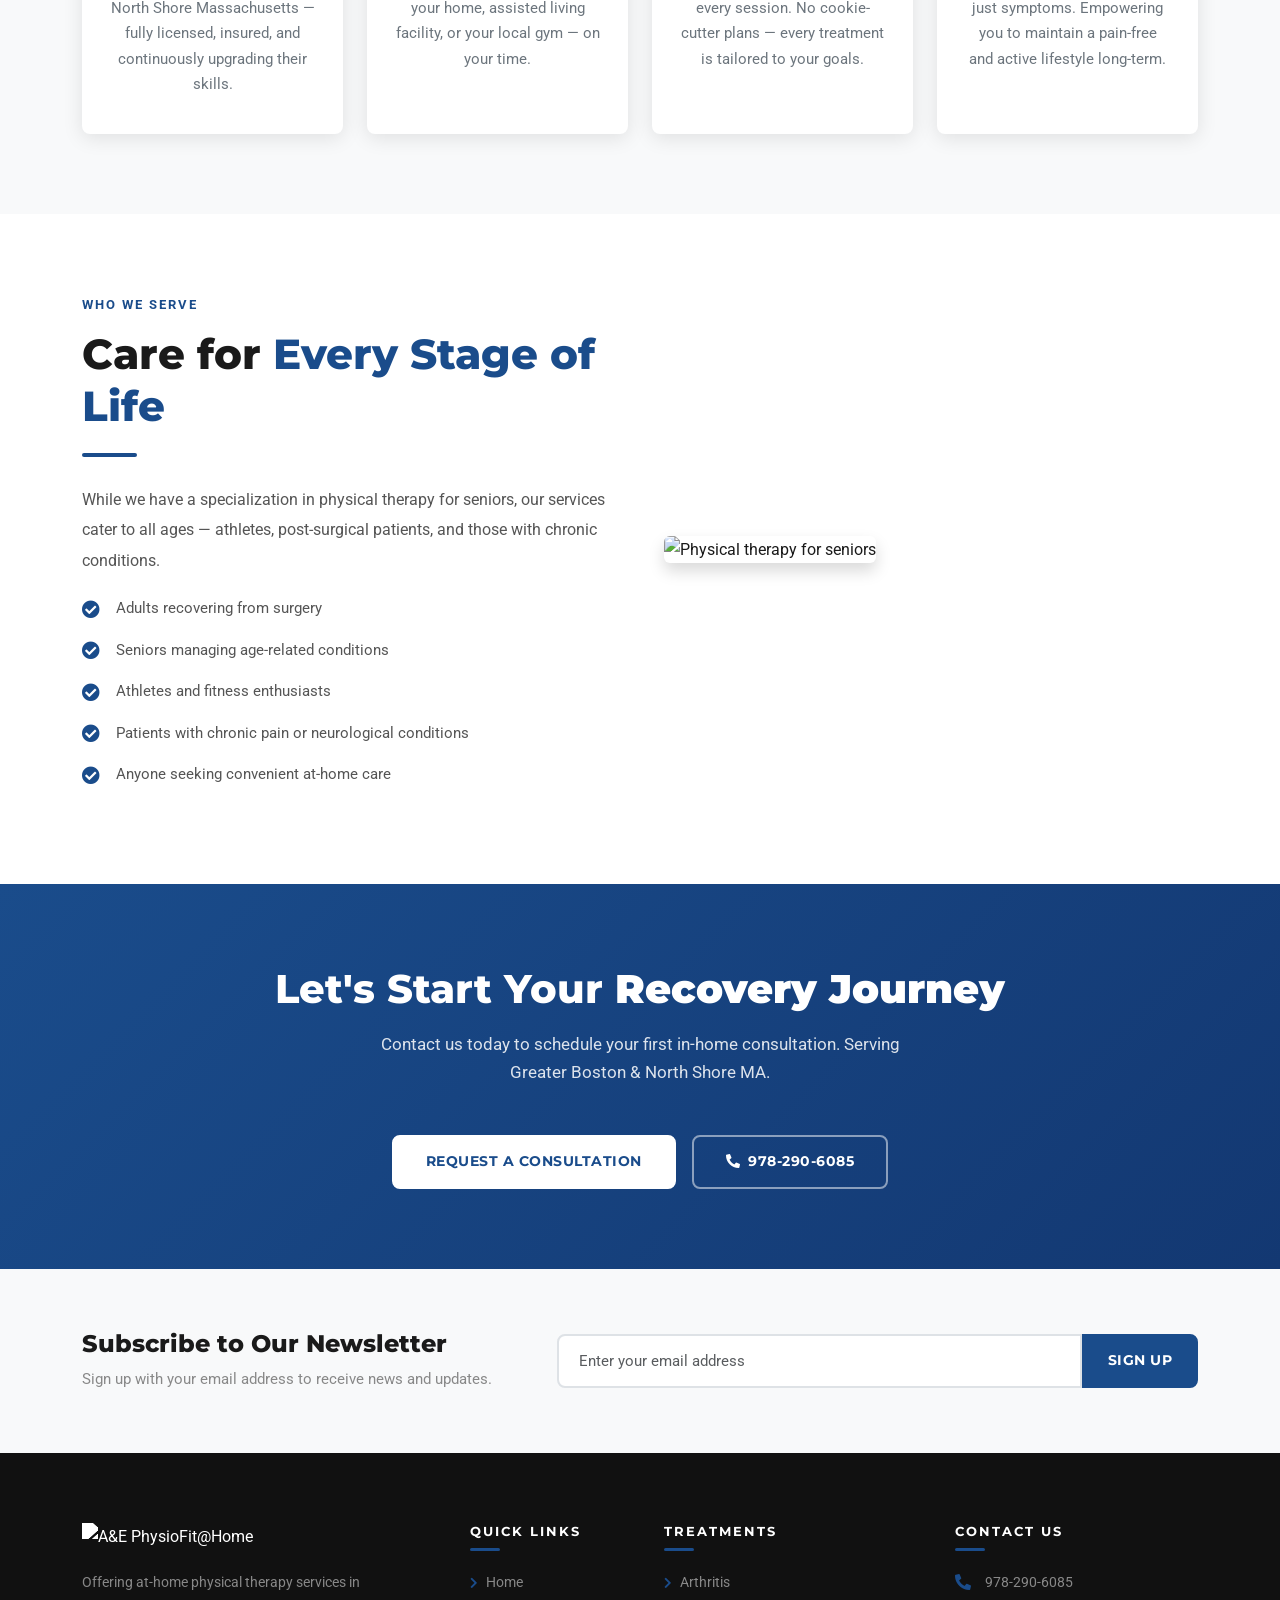
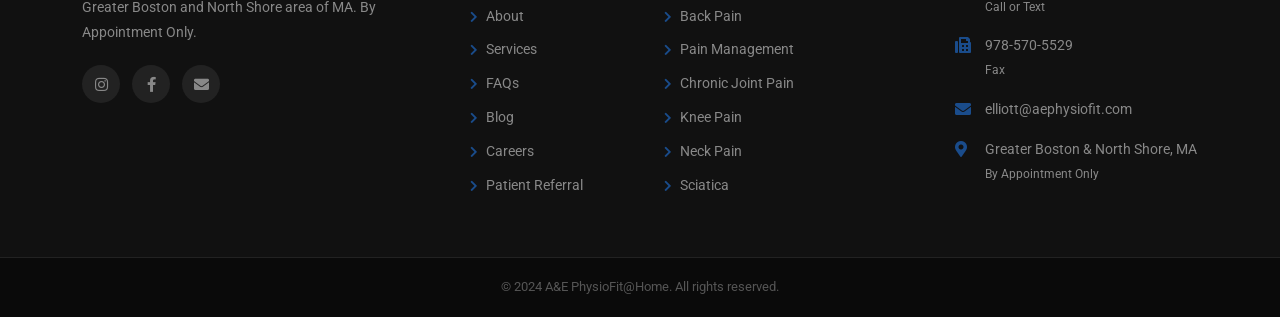
==== commit 18f9af94: "Update color scheme to match logo + remove .html from all links - Replace red (#BE1E2D) with navy bl" ====
--- a/about.html
+++ b/about.html
@@ -15,10 +15,10 @@
   <div class="top-bar d-none d-md-block">
     <div class="container d-flex justify-content-between align-items-center">
       <div>
-        <i class="fas fa-envelope me-2" style="color:#BE1E2D"></i>
+        <i class="fas fa-envelope me-2" style="color:#1A4C8B"></i>
         <a href="mailto:elliott@aephysiofit.com">elliott@aephysiofit.com</a>
         <span class="mx-3">|</span>
-        <i class="fas fa-fax me-2" style="color:#BE1E2D"></i> Fax: 978-570-5529
+        <i class="fas fa-fax me-2" style="color:#1A4C8B"></i> Fax: 978-570-5529
       </div>
       <div class="d-flex gap-3">
         <a href="https://www.instagram.com/aephysiofit/" target="_blank" rel="noopener"><i class="fab fa-instagram"></i></a>
@@ -30,7 +30,7 @@
   <!-- Navbar -->
   <nav class="navbar navbar-expand-lg site-navbar">
     <div class="container">
-      <a class="navbar-brand" href="index.html">
+      <a class="navbar-brand" href="index">
         <img src="https://images.squarespace-cdn.com/content/v1/63233e746fd7501c695ddbc7/cbbd3736-1c26-4c32-a862-efcba3964432/AE+PhysioFit+at+home+logo-1+-+Edited+%281%29.png" alt="A&E PhysioFit@Home Logo">
       </a>
       <button class="navbar-toggler" type="button" data-bs-toggle="collapse" data-bs-target="#mainNav">
@@ -38,31 +38,31 @@
       </button>
       <div class="collapse navbar-collapse" id="mainNav">
         <ul class="navbar-nav mx-auto">
-          <li class="nav-item"><a class="nav-link" href="index.html">Home</a></li>
-          <li class="nav-item"><a class="nav-link active" href="about.html">About</a></li>
-          <li class="nav-item"><a class="nav-link" href="services.html">Services</a></li>
+          <li class="nav-item"><a class="nav-link" href="index">Home</a></li>
+          <li class="nav-item"><a class="nav-link active" href="about">About</a></li>
+          <li class="nav-item"><a class="nav-link" href="services">Services</a></li>
           <li class="nav-item dropdown">
             <a class="nav-link dropdown-toggle" href="#" data-bs-toggle="dropdown">Treatments</a>
             <ul class="dropdown-menu">
-              <li><a class="dropdown-item" href="arthritis-specialist-boston-ma.html">Arthritis Specialist</a></li>
-              <li><a class="dropdown-item" href="back-pain-treatment.html">Back Pain Treatment</a></li>
-              <li><a class="dropdown-item" href="boston-pain-management.html">Pain Management</a></li>
-              <li><a class="dropdown-item" href="chronic-joint-pain.html">Chronic Joint Pain</a></li>
-              <li><a class="dropdown-item" href="chronic-knee-pain.html">Chronic Knee Pain</a></li>
-              <li><a class="dropdown-item" href="neck-pain-treatment.html">Neck Pain Treatment</a></li>
-              <li><a class="dropdown-item" href="sciatica-treatment.html">Sciatica Treatment</a></li>
+              <li><a class="dropdown-item" href="arthritis-specialist-boston-ma">Arthritis Specialist</a></li>
+              <li><a class="dropdown-item" href="back-pain-treatment">Back Pain Treatment</a></li>
+              <li><a class="dropdown-item" href="boston-pain-management">Pain Management</a></li>
+              <li><a class="dropdown-item" href="chronic-joint-pain">Chronic Joint Pain</a></li>
+              <li><a class="dropdown-item" href="chronic-knee-pain">Chronic Knee Pain</a></li>
+              <li><a class="dropdown-item" href="neck-pain-treatment">Neck Pain Treatment</a></li>
+              <li><a class="dropdown-item" href="sciatica-treatment">Sciatica Treatment</a></li>
             </ul>
           </li>
-          <li class="nav-item"><a class="nav-link" href="faqs.html">FAQs</a></li>
-          <li class="nav-item"><a class="nav-link" href="blog.html">Blog</a></li>
-          <li class="nav-item"><a class="nav-link" href="careers.html">Careers</a></li>
-          <li class="nav-item"><a class="nav-link" href="patient-referral.html">Patient Referral</a></li>
+          <li class="nav-item"><a class="nav-link" href="faqs">FAQs</a></li>
+          <li class="nav-item"><a class="nav-link" href="blog">Blog</a></li>
+          <li class="nav-item"><a class="nav-link" href="careers">Careers</a></li>
+          <li class="nav-item"><a class="nav-link" href="patient-referral">Patient Referral</a></li>
         </ul>
         <div class="d-flex align-items-center gap-3">
           <a href="tel:9782906085" class="navbar-phone d-none d-xl-flex align-items-center">
             <i class="fas fa-phone-alt"></i> 978-290-6085
           </a>
-          <a href="patient-referral.html" class="btn-brand d-none d-lg-inline-block">Request A Consultation</a>
+          <a href="patient-referral" class="btn-brand d-none d-lg-inline-block">Request A Consultation</a>
         </div>
       </div>
     </div>
@@ -73,7 +73,7 @@
     <div class="container page-hero-content">
       <nav aria-label="breadcrumb">
         <ol class="breadcrumb mb-3">
-          <li class="breadcrumb-item"><a href="index.html">Home</a></li>
+          <li class="breadcrumb-item"><a href="index">Home</a></li>
           <li class="breadcrumb-item active">About</li>
         </ol>
       </nav>
@@ -163,11 +163,11 @@
           <div class="divider"></div>
           <p style="color:#555; font-size:16px; line-height:1.9; margin-bottom:20px">While we have a specialization in physical therapy for seniors, our services cater to all ages — athletes, post-surgical patients, and those with chronic conditions.</p>
           <ul style="list-style:none; padding:0; color:#555; font-size:15px">
-            <li class="d-flex align-items-center gap-3 mb-3"><i class="fas fa-check-circle" style="color:#BE1E2D; font-size:18px"></i> Adults recovering from surgery</li>
-            <li class="d-flex align-items-center gap-3 mb-3"><i class="fas fa-check-circle" style="color:#BE1E2D; font-size:18px"></i> Seniors managing age-related conditions</li>
-            <li class="d-flex align-items-center gap-3 mb-3"><i class="fas fa-check-circle" style="color:#BE1E2D; font-size:18px"></i> Athletes and fitness enthusiasts</li>
-            <li class="d-flex align-items-center gap-3 mb-3"><i class="fas fa-check-circle" style="color:#BE1E2D; font-size:18px"></i> Patients with chronic pain or neurological conditions</li>
-            <li class="d-flex align-items-center gap-3 mb-3"><i class="fas fa-check-circle" style="color:#BE1E2D; font-size:18px"></i> Anyone seeking convenient at-home care</li>
+            <li class="d-flex align-items-center gap-3 mb-3"><i class="fas fa-check-circle" style="color:#1A4C8B; font-size:18px"></i> Adults recovering from surgery</li>
+            <li class="d-flex align-items-center gap-3 mb-3"><i class="fas fa-check-circle" style="color:#1A4C8B; font-size:18px"></i> Seniors managing age-related conditions</li>
+            <li class="d-flex align-items-center gap-3 mb-3"><i class="fas fa-check-circle" style="color:#1A4C8B; font-size:18px"></i> Athletes and fitness enthusiasts</li>
+            <li class="d-flex align-items-center gap-3 mb-3"><i class="fas fa-check-circle" style="color:#1A4C8B; font-size:18px"></i> Patients with chronic pain or neurological conditions</li>
+            <li class="d-flex align-items-center gap-3 mb-3"><i class="fas fa-check-circle" style="color:#1A4C8B; font-size:18px"></i> Anyone seeking convenient at-home care</li>
           </ul>
         </div>
       </div>
@@ -180,7 +180,7 @@
       <h2>Let's Start Your <strong>Recovery Journey</strong></h2>
       <p class="mx-auto mt-3 mb-5">Contact us today to schedule your first in-home consultation. Serving Greater Boston &amp; North Shore MA.</p>
       <div class="d-flex justify-content-center flex-wrap gap-3">
-        <a href="patient-referral.html" class="btn-white">Request A Consultation</a>
+        <a href="patient-referral" class="btn-white">Request A Consultation</a>
         <a href="tel:9782906085" class="btn-white" style="background:transparent; color:#fff; border-color:rgba(255,255,255,0.5)"><i class="fas fa-phone-alt me-2"></i>978-290-6085</a>
       </div>
     </div>
@@ -222,25 +222,25 @@
         <div class="col-sm-6 col-lg-2">
           <h5 class="footer-heading">Quick Links</h5>
           <ul class="footer-links">
-            <li><a href="index.html"><i class="fas fa-chevron-right"></i>Home</a></li>
-            <li><a href="about.html"><i class="fas fa-chevron-right"></i>About</a></li>
-            <li><a href="services.html"><i class="fas fa-chevron-right"></i>Services</a></li>
-            <li><a href="faqs.html"><i class="fas fa-chevron-right"></i>FAQs</a></li>
-            <li><a href="blog.html"><i class="fas fa-chevron-right"></i>Blog</a></li>
-            <li><a href="careers.html"><i class="fas fa-chevron-right"></i>Careers</a></li>
-            <li><a href="patient-referral.html"><i class="fas fa-chevron-right"></i>Patient Referral</a></li>
+            <li><a href="index"><i class="fas fa-chevron-right"></i>Home</a></li>
+            <li><a href="about"><i class="fas fa-chevron-right"></i>About</a></li>
+            <li><a href="services"><i class="fas fa-chevron-right"></i>Services</a></li>
+            <li><a href="faqs"><i class="fas fa-chevron-right"></i>FAQs</a></li>
+            <li><a href="blog"><i class="fas fa-chevron-right"></i>Blog</a></li>
+            <li><a href="careers"><i class="fas fa-chevron-right"></i>Careers</a></li>
+            <li><a href="patient-referral"><i class="fas fa-chevron-right"></i>Patient Referral</a></li>
           </ul>
         </div>
         <div class="col-sm-6 col-lg-3">
           <h5 class="footer-heading">Treatments</h5>
           <ul class="footer-links">
-            <li><a href="arthritis-specialist-boston-ma.html"><i class="fas fa-chevron-right"></i>Arthritis</a></li>
-            <li><a href="back-pain-treatment.html"><i class="fas fa-chevron-right"></i>Back Pain</a></li>
-            <li><a href="boston-pain-management.html"><i class="fas fa-chevron-right"></i>Pain Management</a></li>
-            <li><a href="chronic-joint-pain.html"><i class="fas fa-chevron-right"></i>Chronic Joint Pain</a></li>
-            <li><a href="chronic-knee-pain.html"><i class="fas fa-chevron-right"></i>Knee Pain</a></li>
-            <li><a href="neck-pain-treatment.html"><i class="fas fa-chevron-right"></i>Neck Pain</a></li>
-            <li><a href="sciatica-treatment.html"><i class="fas fa-chevron-right"></i>Sciatica</a></li>
+            <li><a href="arthritis-specialist-boston-ma"><i class="fas fa-chevron-right"></i>Arthritis</a></li>
+            <li><a href="back-pain-treatment"><i class="fas fa-chevron-right"></i>Back Pain</a></li>
+            <li><a href="boston-pain-management"><i class="fas fa-chevron-right"></i>Pain Management</a></li>
+            <li><a href="chronic-joint-pain"><i class="fas fa-chevron-right"></i>Chronic Joint Pain</a></li>
+            <li><a href="chronic-knee-pain"><i class="fas fa-chevron-right"></i>Knee Pain</a></li>
+            <li><a href="neck-pain-treatment"><i class="fas fa-chevron-right"></i>Neck Pain</a></li>
+            <li><a href="sciatica-treatment"><i class="fas fa-chevron-right"></i>Sciatica</a></li>
           </ul>
         </div>
         <div class="col-lg-3">
--- a/css/style.css
+++ b/css/style.css
@@ -7,9 +7,12 @@
 
 /* --- CSS Variables --- */
 :root {
-  --primary:      #BE1E2D;
-  --primary-dark: #9e1826;
-  --primary-light:#f9e5e7;
+  --primary:      #1A4C8B;
+  --primary-dark: #133872;
+  --primary-light:#E8F1FA;
+  --accent:       #3A8C5C;
+  --accent-dark:  #2D6E47;
+  --accent-light: #E6F4EC;
   --dark:         #1a1a1a;
   --mid:          #444444;
   --gray:         #6c757d;
@@ -110,7 +113,7 @@
   border-color: var(--primary-dark);
   color: var(--white);
   transform: translateY(-2px);
-  box-shadow: 0 6px 18px rgba(190,30,45,0.35);
+  box-shadow: 0 6px 18px rgba(26,76,139,0.35);
 }
 
 .btn-brand-outline {
@@ -237,7 +240,7 @@
 }
 
 .navbar-toggler-icon {
-  background-image: url("data:image/svg+xml,%3csvg xmlns='http://www.w3.org/2000/svg' viewBox='0 0 30 30'%3e%3cpath stroke='rgba%28190, 30, 45, 1%29' stroke-linecap='round' stroke-miterlimit='10' stroke-width='2' d='M4 7h22M4 15h22M4 23h22'/%3e%3c/svg%3e");
+  background-image: url("data:image/svg+xml,%3csvg xmlns='http://www.w3.org/2000/svg' viewBox='0 0 30 30'%3e%3cpath stroke='rgba%2826, 76, 139, 1%29' stroke-linecap='round' stroke-miterlimit='10' stroke-width='2' d='M4 7h22M4 15h22M4 23h22'/%3e%3c/svg%3e");
 }
 
 /* =============================================
@@ -353,7 +356,7 @@
   content: '';
   position: absolute;
   inset: 0;
-  background: linear-gradient(135deg, rgba(190,30,45,0.85) 0%, rgba(26,26,26,0.75) 100%);
+  background: linear-gradient(135deg, rgba(26,76,139,0.85) 0%, rgba(26,26,26,0.75) 100%);
 }
 
 .page-hero-content {
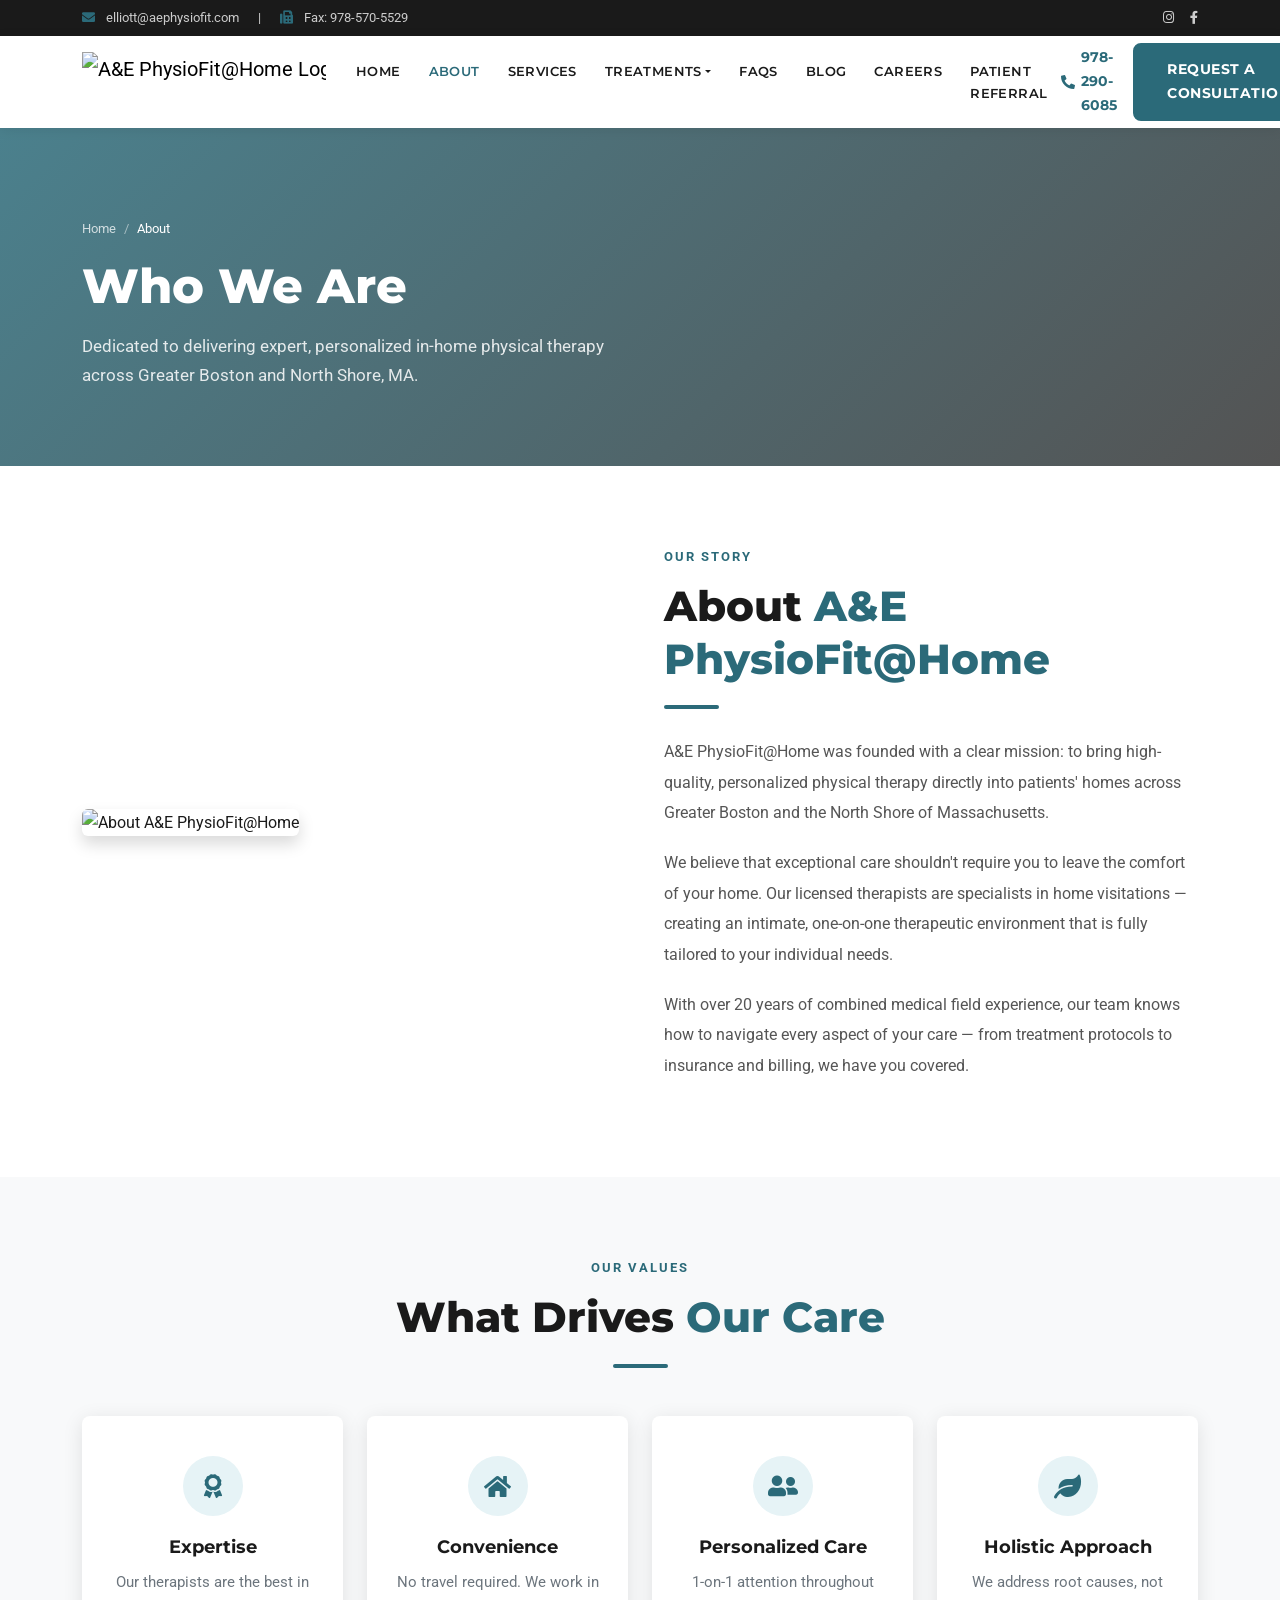
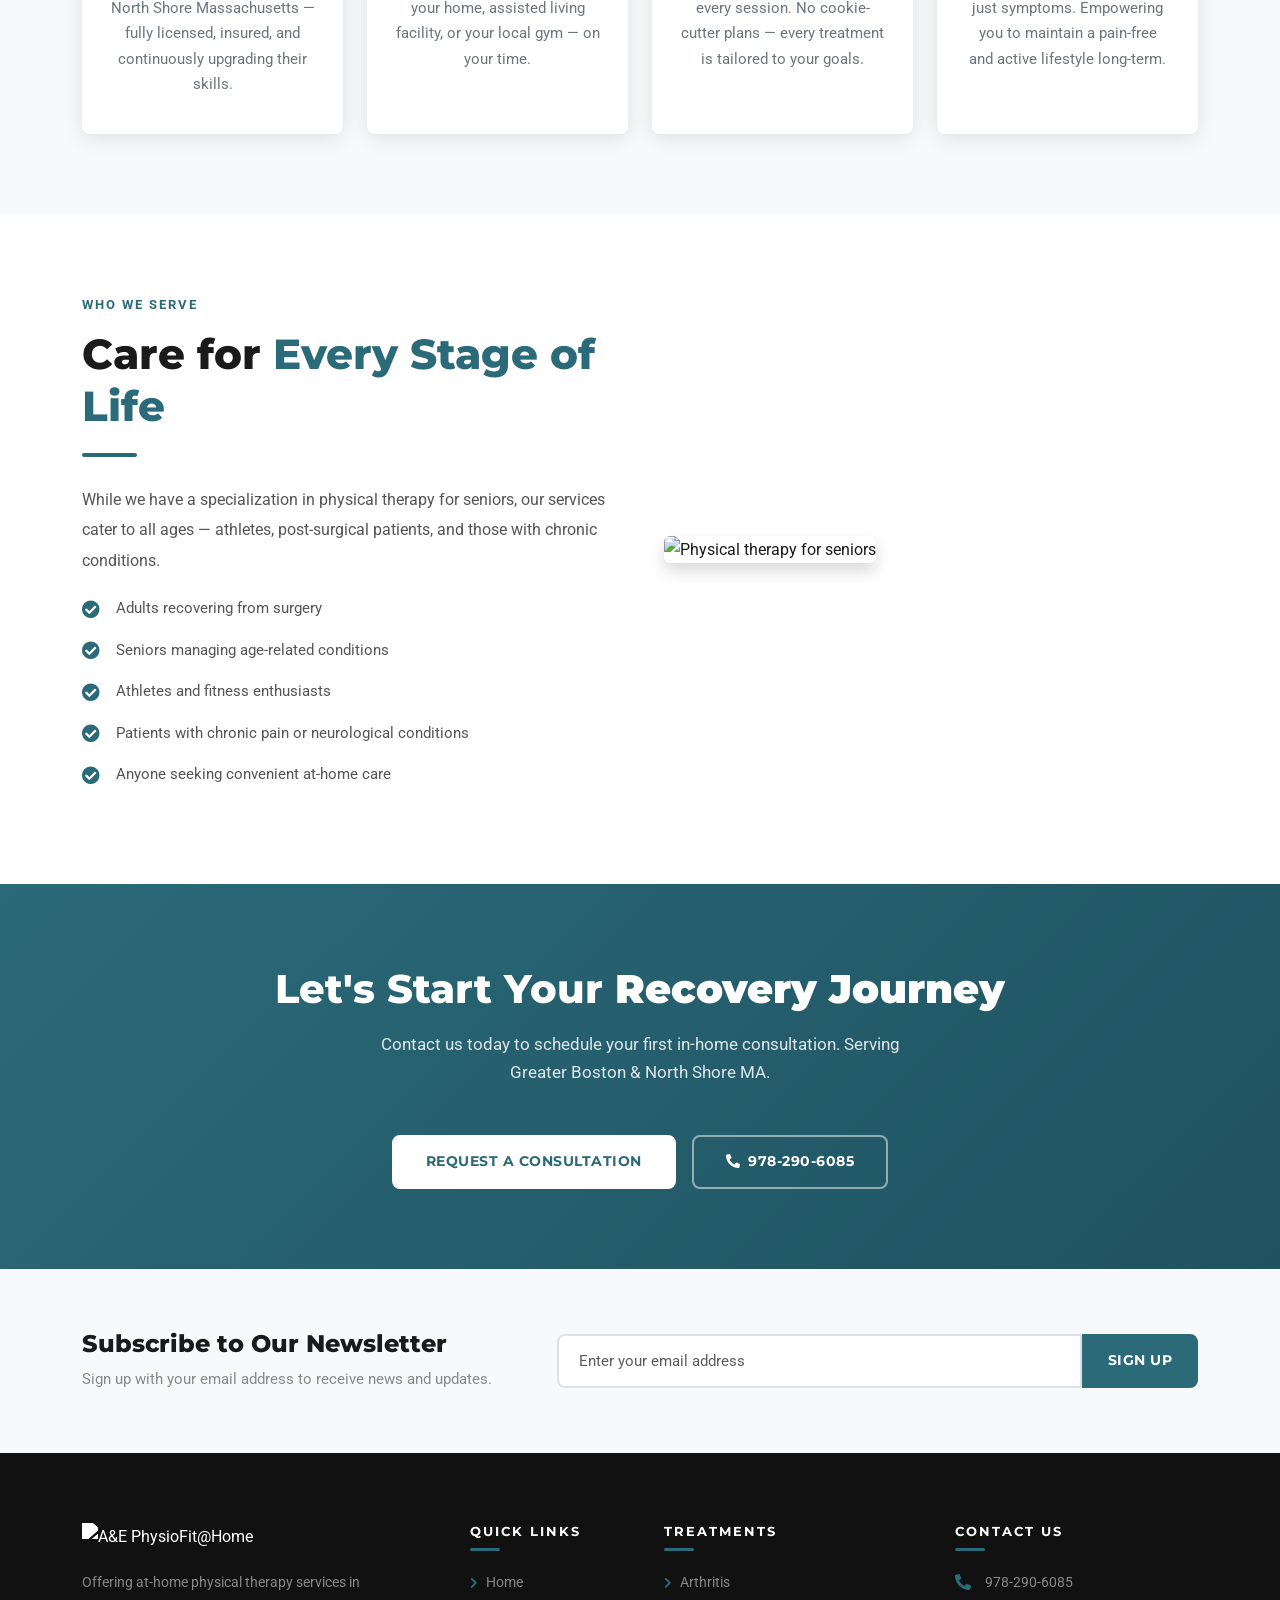
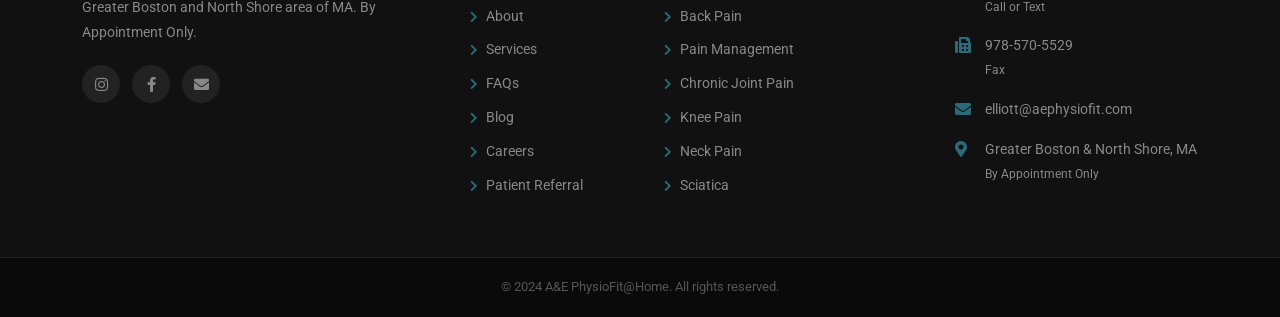
==== commit 06a5fdee: "Change primary color to teal (#2B6A79) matching consultation button Co-Authored-By: Claude Sonnet 4." ====
--- a/about.html
+++ b/about.html
@@ -15,10 +15,10 @@
   <div class="top-bar d-none d-md-block">
     <div class="container d-flex justify-content-between align-items-center">
       <div>
-        <i class="fas fa-envelope me-2" style="color:#1A4C8B"></i>
+        <i class="fas fa-envelope me-2" style="color:#2B6A79"></i>
         <a href="mailto:elliott@aephysiofit.com">elliott@aephysiofit.com</a>
         <span class="mx-3">|</span>
-        <i class="fas fa-fax me-2" style="color:#1A4C8B"></i> Fax: 978-570-5529
+        <i class="fas fa-fax me-2" style="color:#2B6A79"></i> Fax: 978-570-5529
       </div>
       <div class="d-flex gap-3">
         <a href="https://www.instagram.com/aephysiofit/" target="_blank" rel="noopener"><i class="fab fa-instagram"></i></a>
@@ -163,11 +163,11 @@
           <div class="divider"></div>
           <p style="color:#555; font-size:16px; line-height:1.9; margin-bottom:20px">While we have a specialization in physical therapy for seniors, our services cater to all ages — athletes, post-surgical patients, and those with chronic conditions.</p>
           <ul style="list-style:none; padding:0; color:#555; font-size:15px">
-            <li class="d-flex align-items-center gap-3 mb-3"><i class="fas fa-check-circle" style="color:#1A4C8B; font-size:18px"></i> Adults recovering from surgery</li>
-            <li class="d-flex align-items-center gap-3 mb-3"><i class="fas fa-check-circle" style="color:#1A4C8B; font-size:18px"></i> Seniors managing age-related conditions</li>
-            <li class="d-flex align-items-center gap-3 mb-3"><i class="fas fa-check-circle" style="color:#1A4C8B; font-size:18px"></i> Athletes and fitness enthusiasts</li>
-            <li class="d-flex align-items-center gap-3 mb-3"><i class="fas fa-check-circle" style="color:#1A4C8B; font-size:18px"></i> Patients with chronic pain or neurological conditions</li>
-            <li class="d-flex align-items-center gap-3 mb-3"><i class="fas fa-check-circle" style="color:#1A4C8B; font-size:18px"></i> Anyone seeking convenient at-home care</li>
+            <li class="d-flex align-items-center gap-3 mb-3"><i class="fas fa-check-circle" style="color:#2B6A79; font-size:18px"></i> Adults recovering from surgery</li>
+            <li class="d-flex align-items-center gap-3 mb-3"><i class="fas fa-check-circle" style="color:#2B6A79; font-size:18px"></i> Seniors managing age-related conditions</li>
+            <li class="d-flex align-items-center gap-3 mb-3"><i class="fas fa-check-circle" style="color:#2B6A79; font-size:18px"></i> Athletes and fitness enthusiasts</li>
+            <li class="d-flex align-items-center gap-3 mb-3"><i class="fas fa-check-circle" style="color:#2B6A79; font-size:18px"></i> Patients with chronic pain or neurological conditions</li>
+            <li class="d-flex align-items-center gap-3 mb-3"><i class="fas fa-check-circle" style="color:#2B6A79; font-size:18px"></i> Anyone seeking convenient at-home care</li>
           </ul>
         </div>
       </div>
--- a/css/style.css
+++ b/css/style.css
@@ -7,9 +7,9 @@
 
 /* --- CSS Variables --- */
 :root {
-  --primary:      #1A4C8B;
-  --primary-dark: #133872;
-  --primary-light:#E8F1FA;
+  --primary:      #2B6A79;
+  --primary-dark: #1F5260;
+  --primary-light:#E6F3F6;
   --accent:       #3A8C5C;
   --accent-dark:  #2D6E47;
   --accent-light: #E6F4EC;
@@ -113,7 +113,7 @@
   border-color: var(--primary-dark);
   color: var(--white);
   transform: translateY(-2px);
-  box-shadow: 0 6px 18px rgba(26,76,139,0.35);
+  box-shadow: 0 6px 18px rgba(43,106,121,0.35);
 }
 
 .btn-brand-outline {
@@ -240,7 +240,7 @@
 }
 
 .navbar-toggler-icon {
-  background-image: url("data:image/svg+xml,%3csvg xmlns='http://www.w3.org/2000/svg' viewBox='0 0 30 30'%3e%3cpath stroke='rgba%2826, 76, 139, 1%29' stroke-linecap='round' stroke-miterlimit='10' stroke-width='2' d='M4 7h22M4 15h22M4 23h22'/%3e%3c/svg%3e");
+  background-image: url("data:image/svg+xml,%3csvg xmlns='http://www.w3.org/2000/svg' viewBox='0 0 30 30'%3e%3cpath stroke='rgba%2843, 106, 121, 1%29' stroke-linecap='round' stroke-miterlimit='10' stroke-width='2' d='M4 7h22M4 15h22M4 23h22'/%3e%3c/svg%3e");
 }
 
 /* =============================================
@@ -356,7 +356,7 @@
   content: '';
   position: absolute;
   inset: 0;
-  background: linear-gradient(135deg, rgba(26,76,139,0.85) 0%, rgba(26,26,26,0.75) 100%);
+  background: linear-gradient(135deg, rgba(43,106,121,0.85) 0%, rgba(26,26,26,0.75) 100%);
 }
 
 .page-hero-content {
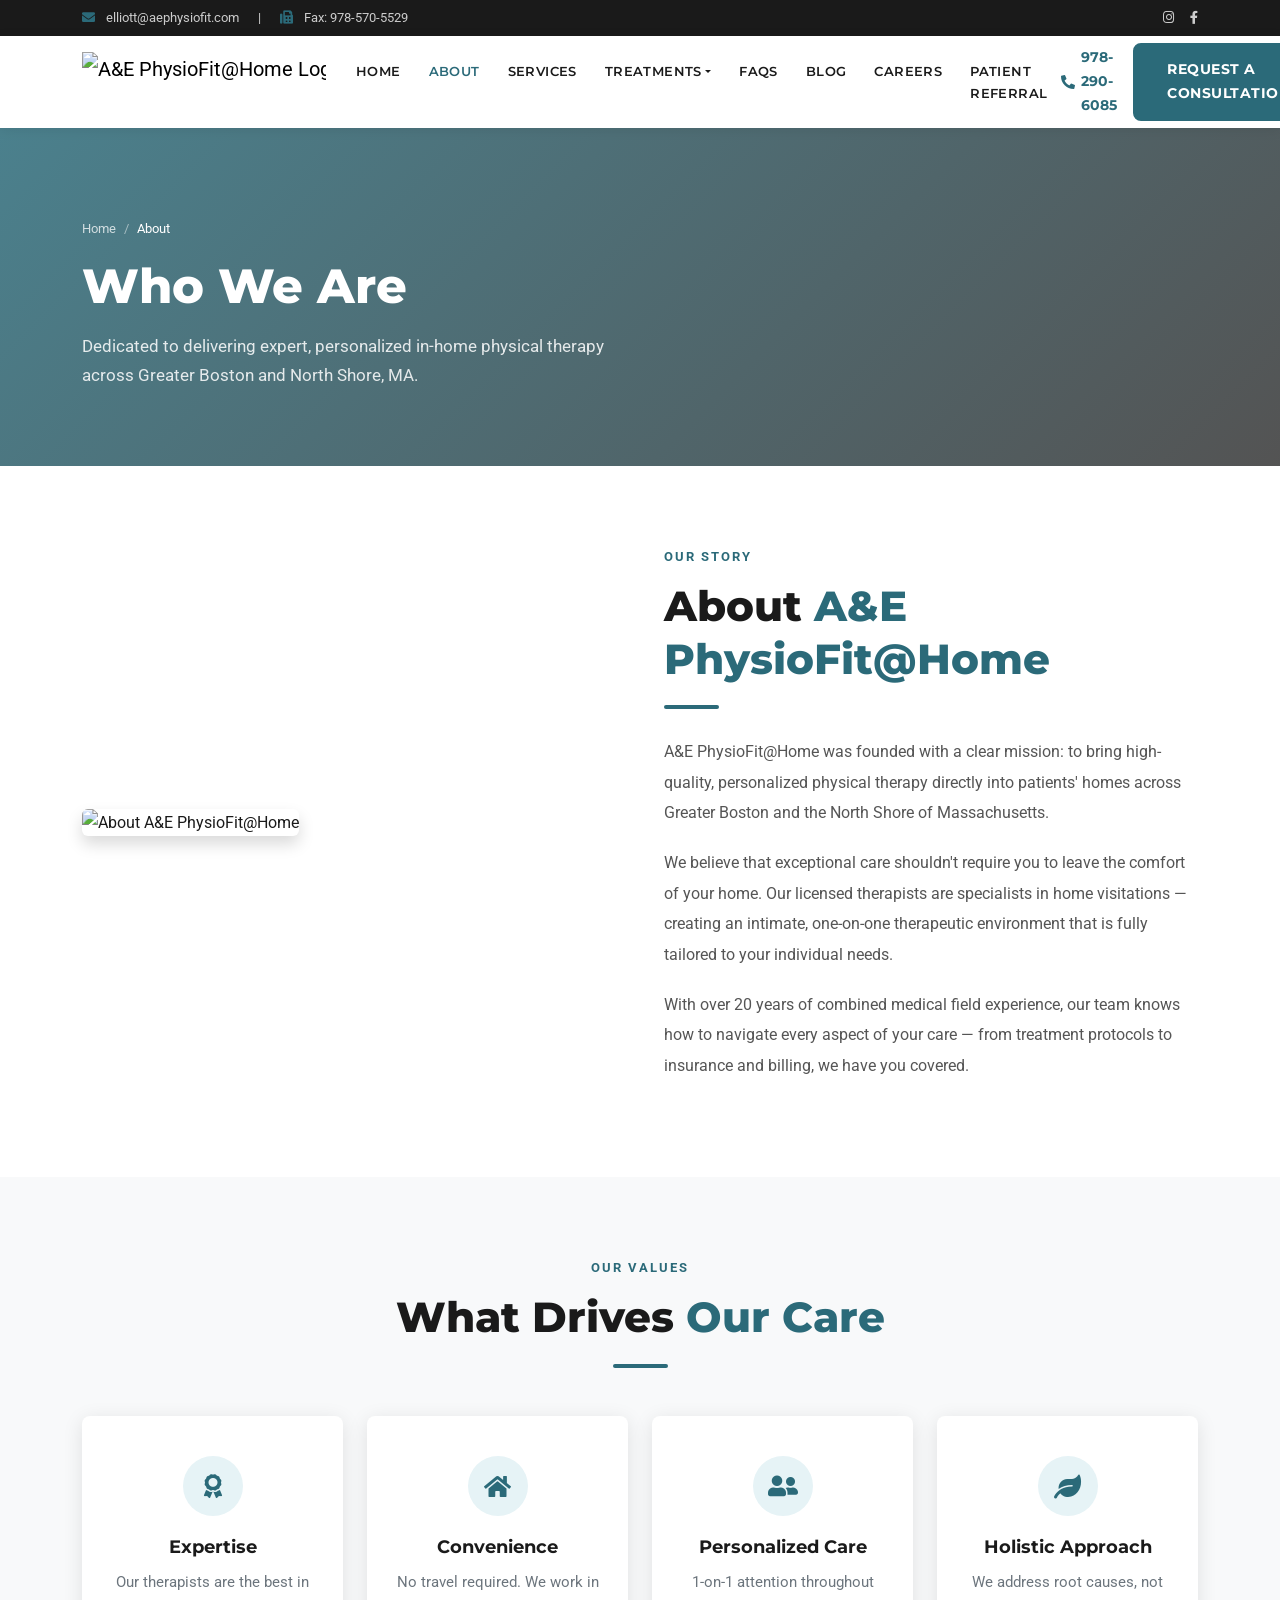
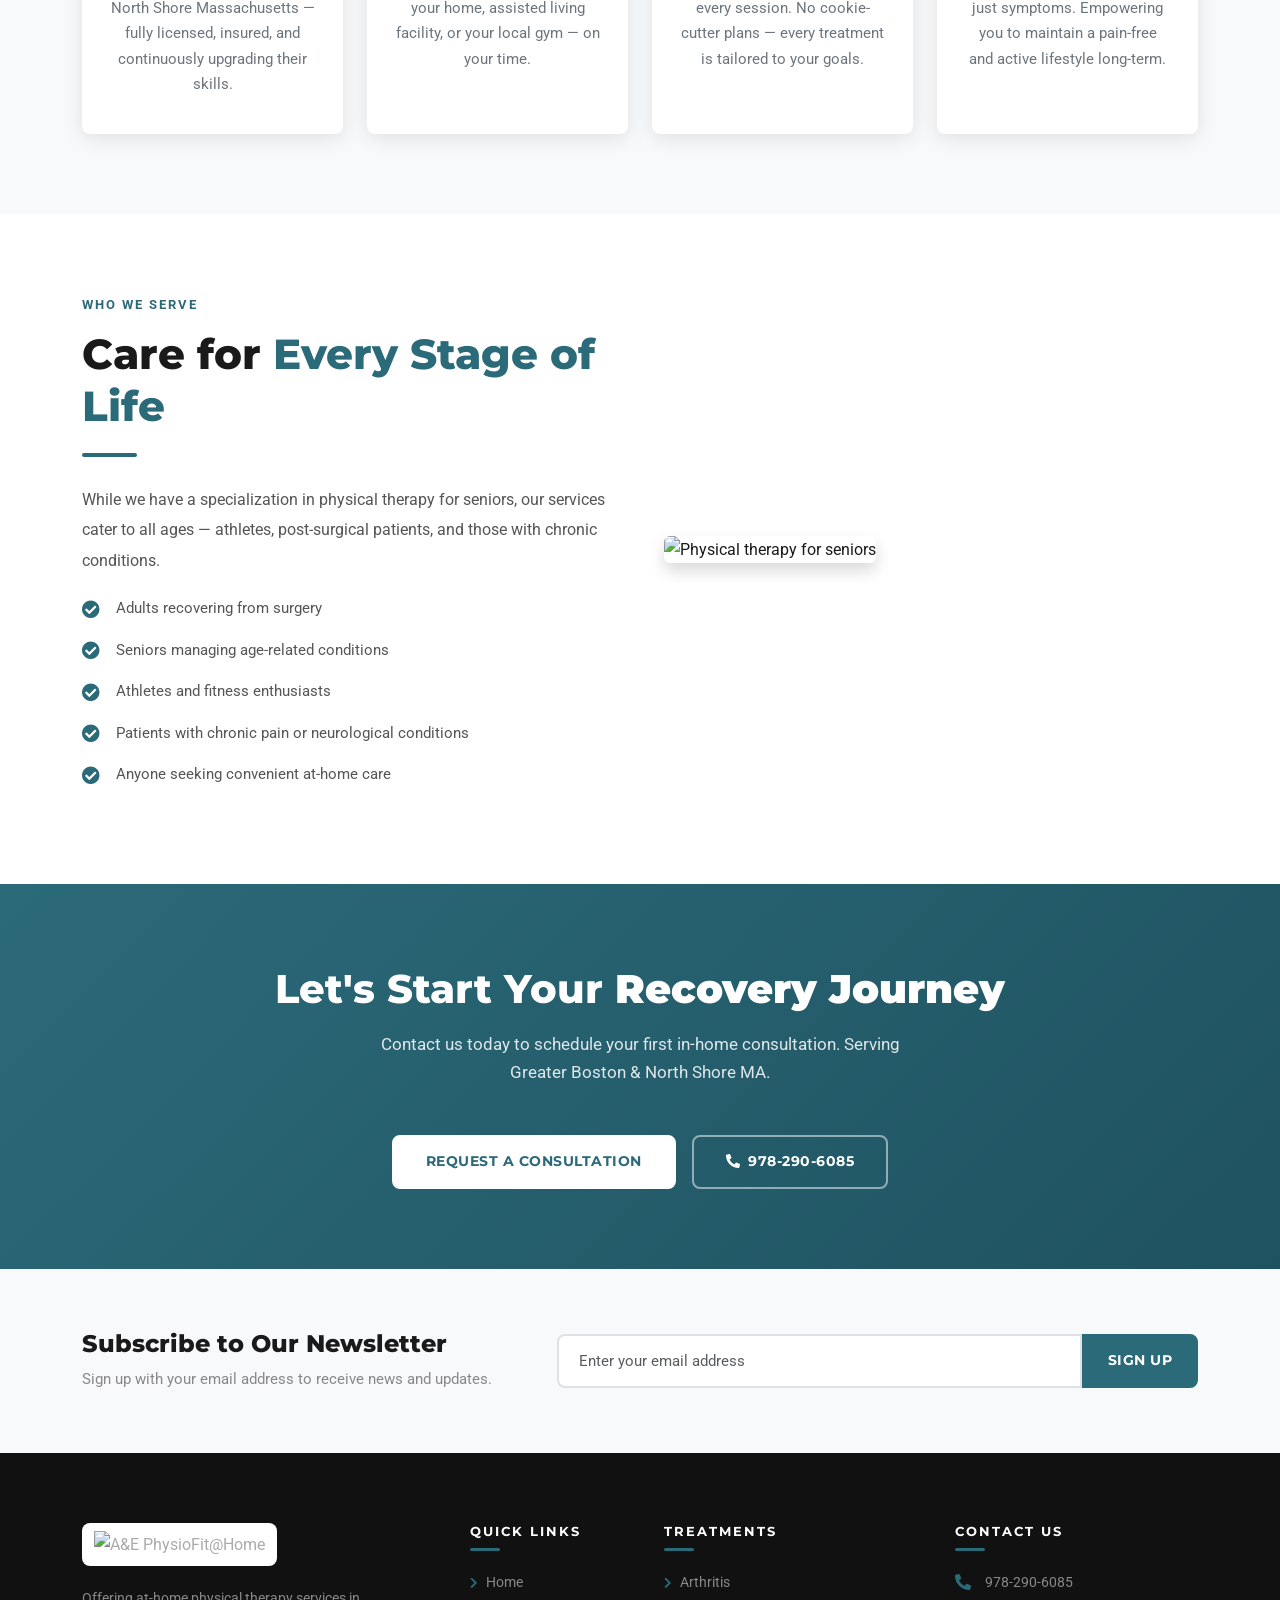
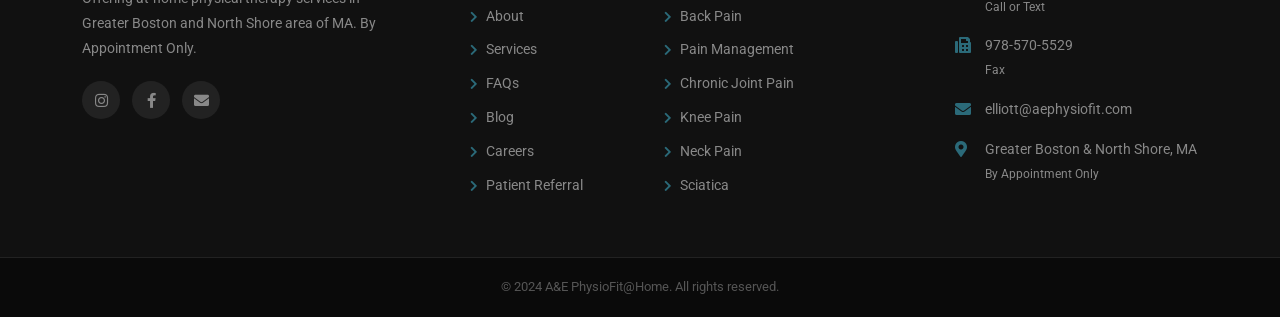
==== commit c77dff30: "Fix GitHub Pages caching and routing - Add ?v=4 cache-busting to CSS link in all HTML files - Add .n" ====
--- a/about.html
+++ b/about.html
@@ -7,7 +7,7 @@
   <meta name="description" content="Learn about A&E PhysioFit@Home — licensed physical therapists bringing expert in-home care to Greater Boston and North Shore Massachusetts.">
   <link href="https://cdn.jsdelivr.net/npm/bootstrap@5.3.2/dist/css/bootstrap.min.css" rel="stylesheet">
   <link href="https://cdnjs.cloudflare.com/ajax/libs/font-awesome/5.15.4/css/all.min.css" rel="stylesheet">
-  <link href="css/style.css" rel="stylesheet">
+  <link href="css/style.css?v=4" rel="stylesheet">
 </head>
 <body>
 
--- a/css/style.css
+++ b/css/style.css
@@ -762,10 +762,12 @@
 }
 
 .footer-brand img {
-  height: 70px;
+  height: 80px;
   width: auto;
   margin-bottom: 20px;
-  filter: brightness(0) invert(1);
+  background: #fff;
+  padding: 8px 12px;
+  border-radius: 8px;
 }
 
 .footer-desc {
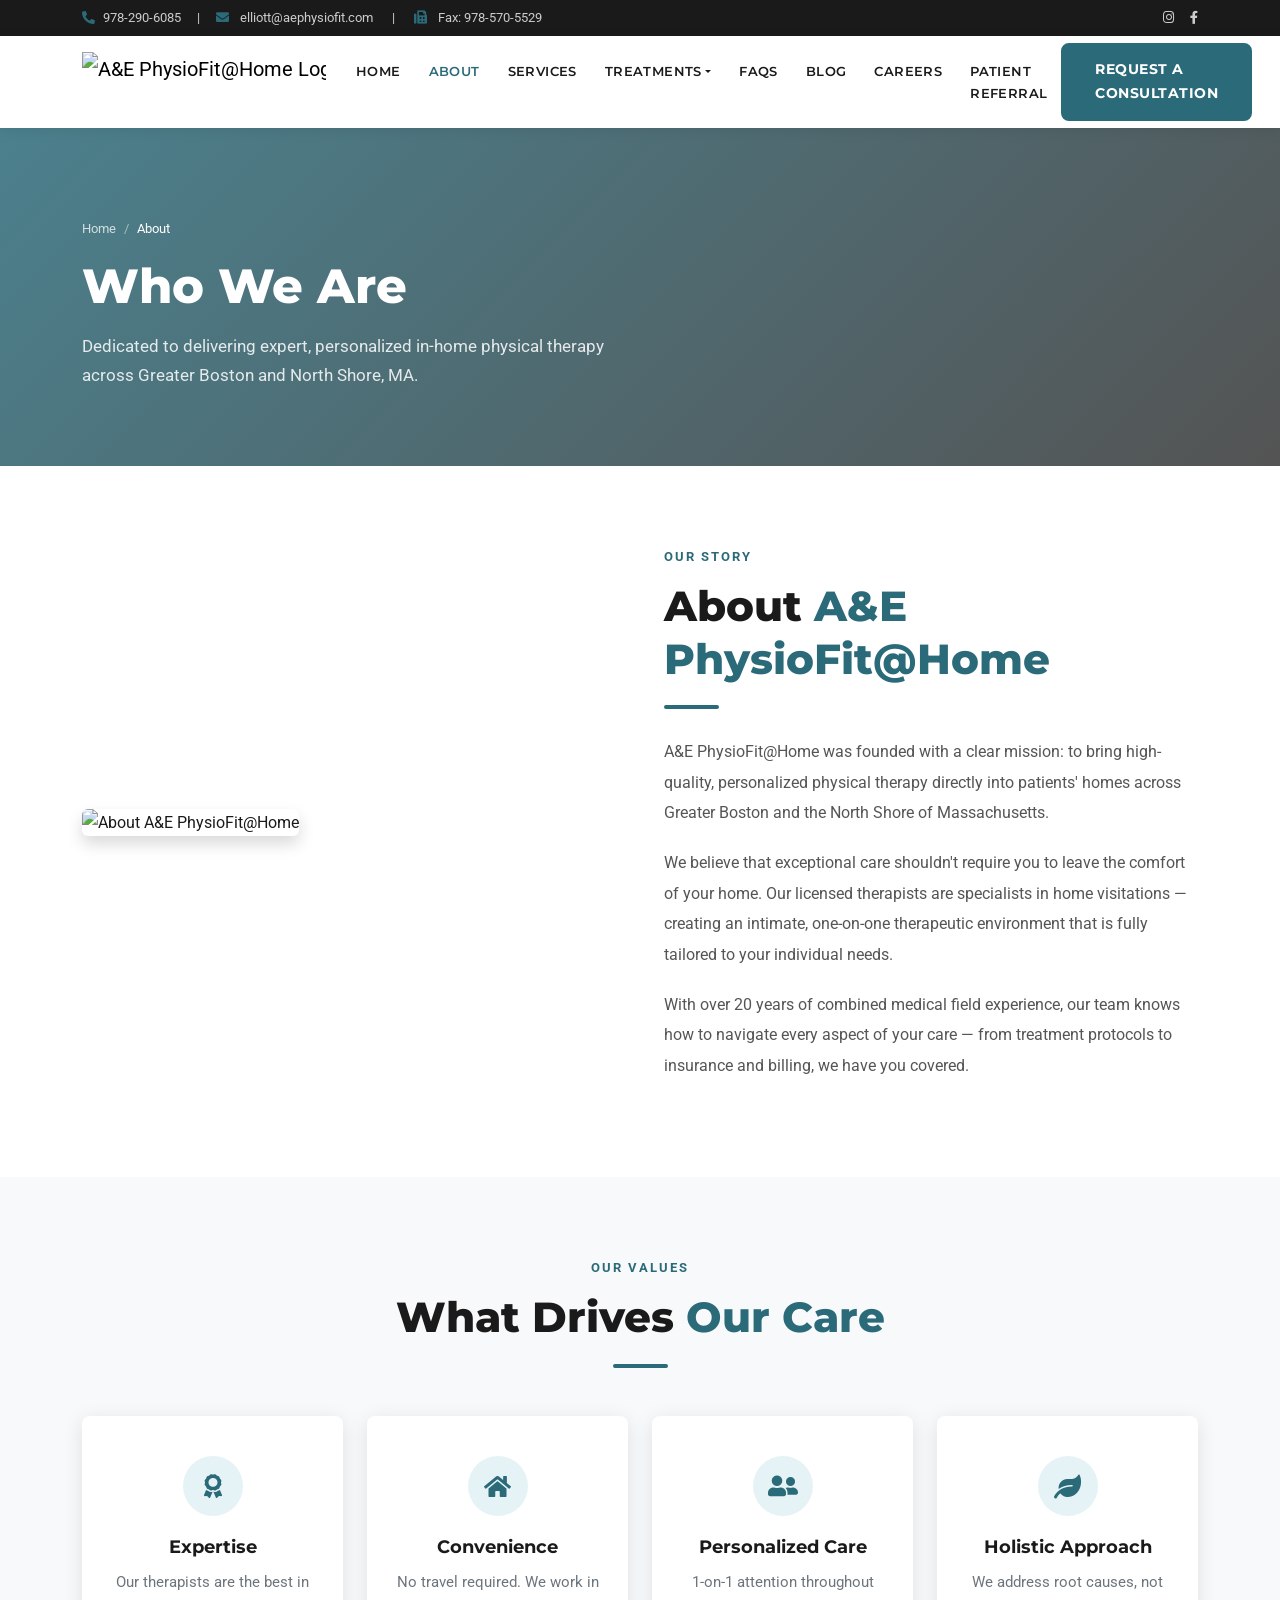
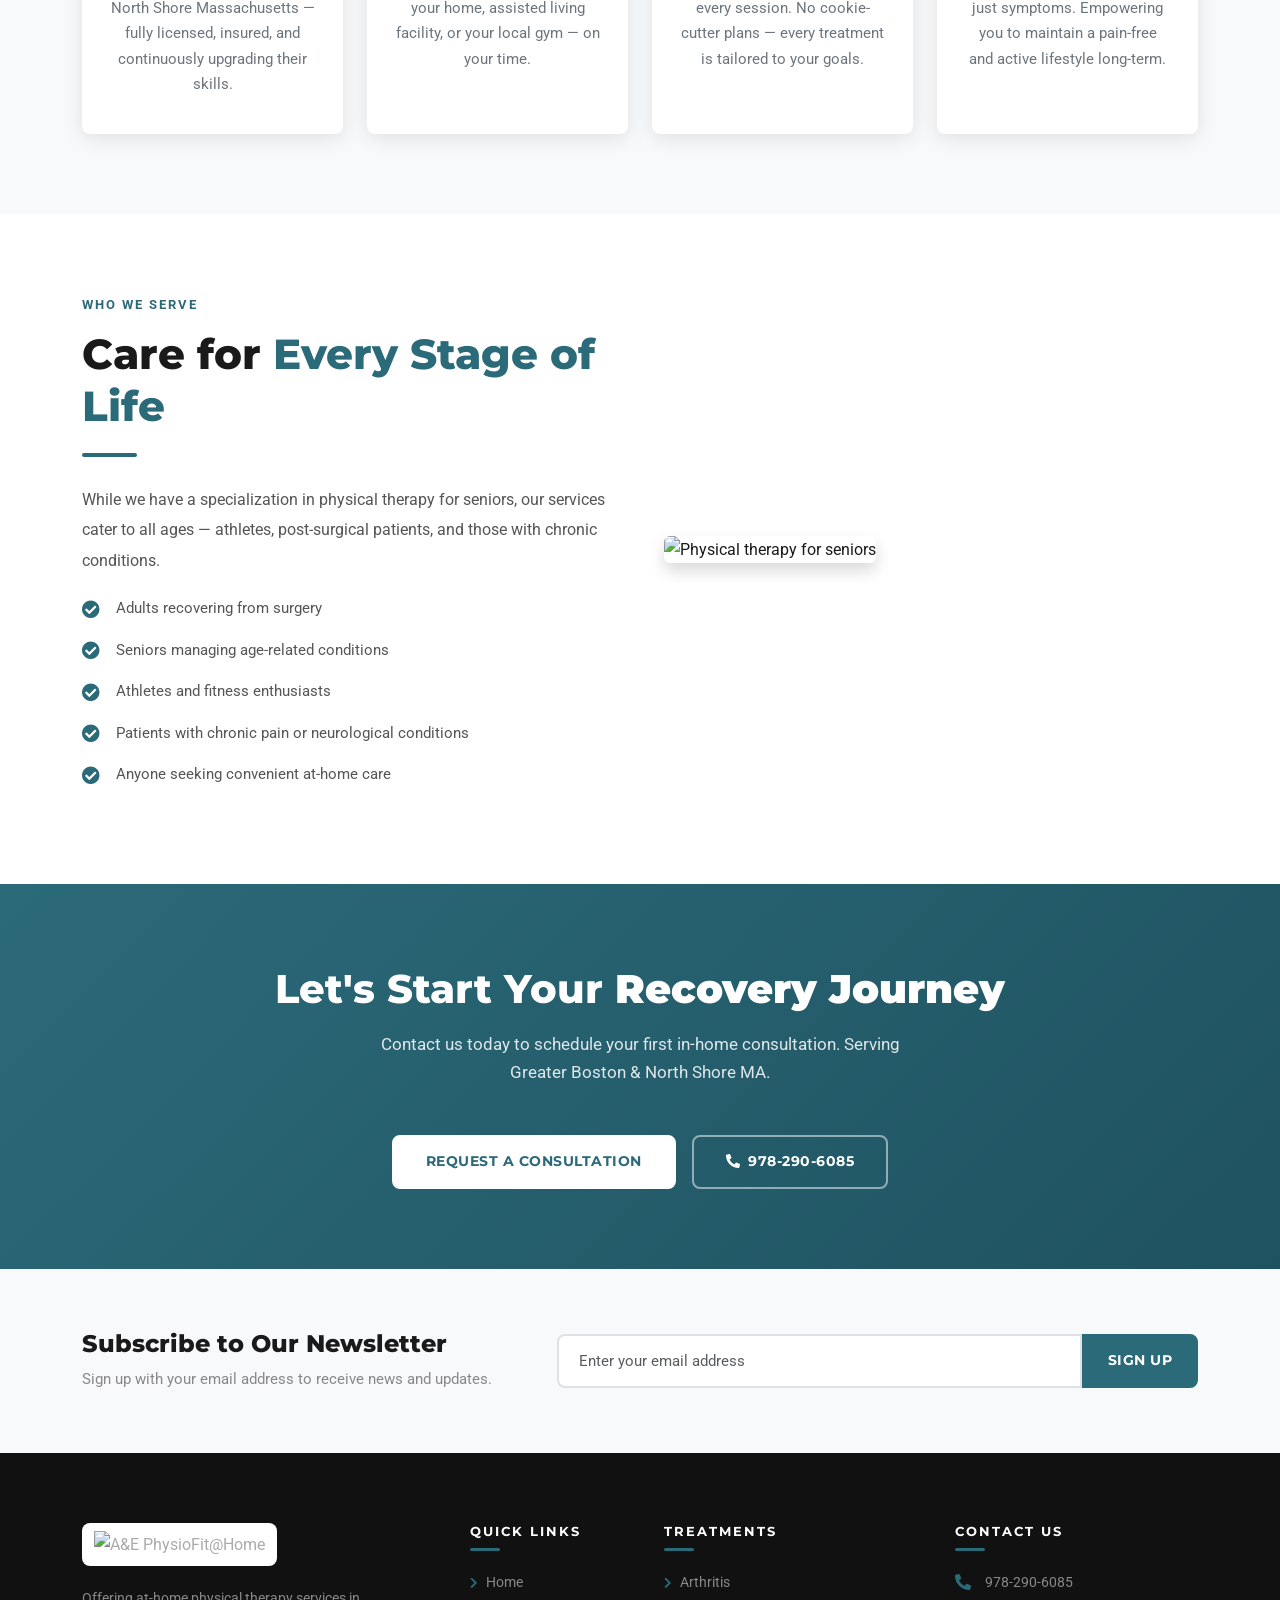
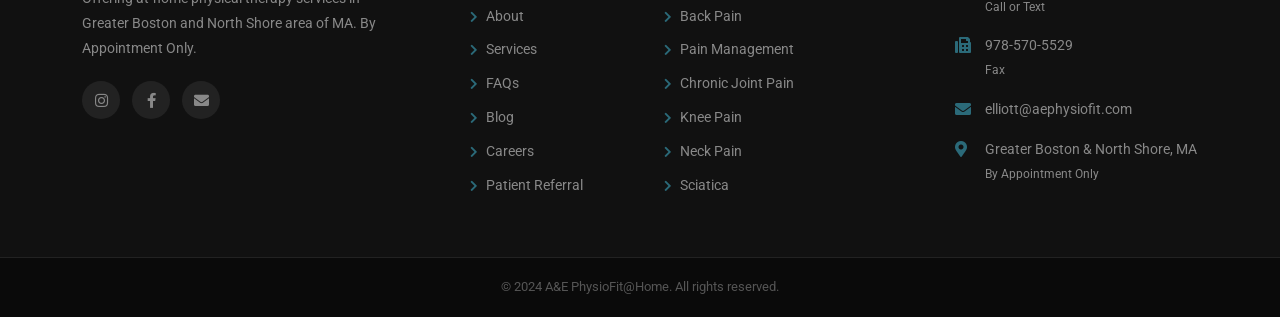
==== commit c6839c10: "Move phone number to top bar on all pages Phone 978-290-6085 moved from navbar into the top dark bar" ====
--- a/about.html
+++ b/about.html
@@ -7,7 +7,7 @@
   <meta name="description" content="Learn about A&E PhysioFit@Home — licensed physical therapists bringing expert in-home care to Greater Boston and North Shore Massachusetts.">
   <link href="https://cdn.jsdelivr.net/npm/bootstrap@5.3.2/dist/css/bootstrap.min.css" rel="stylesheet">
   <link href="https://cdnjs.cloudflare.com/ajax/libs/font-awesome/5.15.4/css/all.min.css" rel="stylesheet">
-  <link href="css/style.css?v=4" rel="stylesheet">
+  <link href="css/style.css?v=5" rel="stylesheet">
 </head>
 <body>
 
@@ -15,7 +15,7 @@
   <div class="top-bar d-none d-md-block">
     <div class="container d-flex justify-content-between align-items-center">
       <div>
-        <i class="fas fa-envelope me-2" style="color:#2B6A79"></i>
+        <i class="fas fa-phone-alt me-2" style="color:#2B6A79"></i><a href="tel:9782906085">978-290-6085</a><span class="mx-3">|</span><i class="fas fa-envelope me-2" style="color:#2B6A79"></i>
         <a href="mailto:elliott@aephysiofit.com">elliott@aephysiofit.com</a>
         <span class="mx-3">|</span>
         <i class="fas fa-fax me-2" style="color:#2B6A79"></i> Fax: 978-570-5529
@@ -59,9 +59,6 @@
           <li class="nav-item"><a class="nav-link" href="patient-referral">Patient Referral</a></li>
         </ul>
         <div class="d-flex align-items-center gap-3">
-          <a href="tel:9782906085" class="navbar-phone d-none d-xl-flex align-items-center">
-            <i class="fas fa-phone-alt"></i> 978-290-6085
-          </a>
           <a href="patient-referral" class="btn-brand d-none d-lg-inline-block">Request A Consultation</a>
         </div>
       </div>
